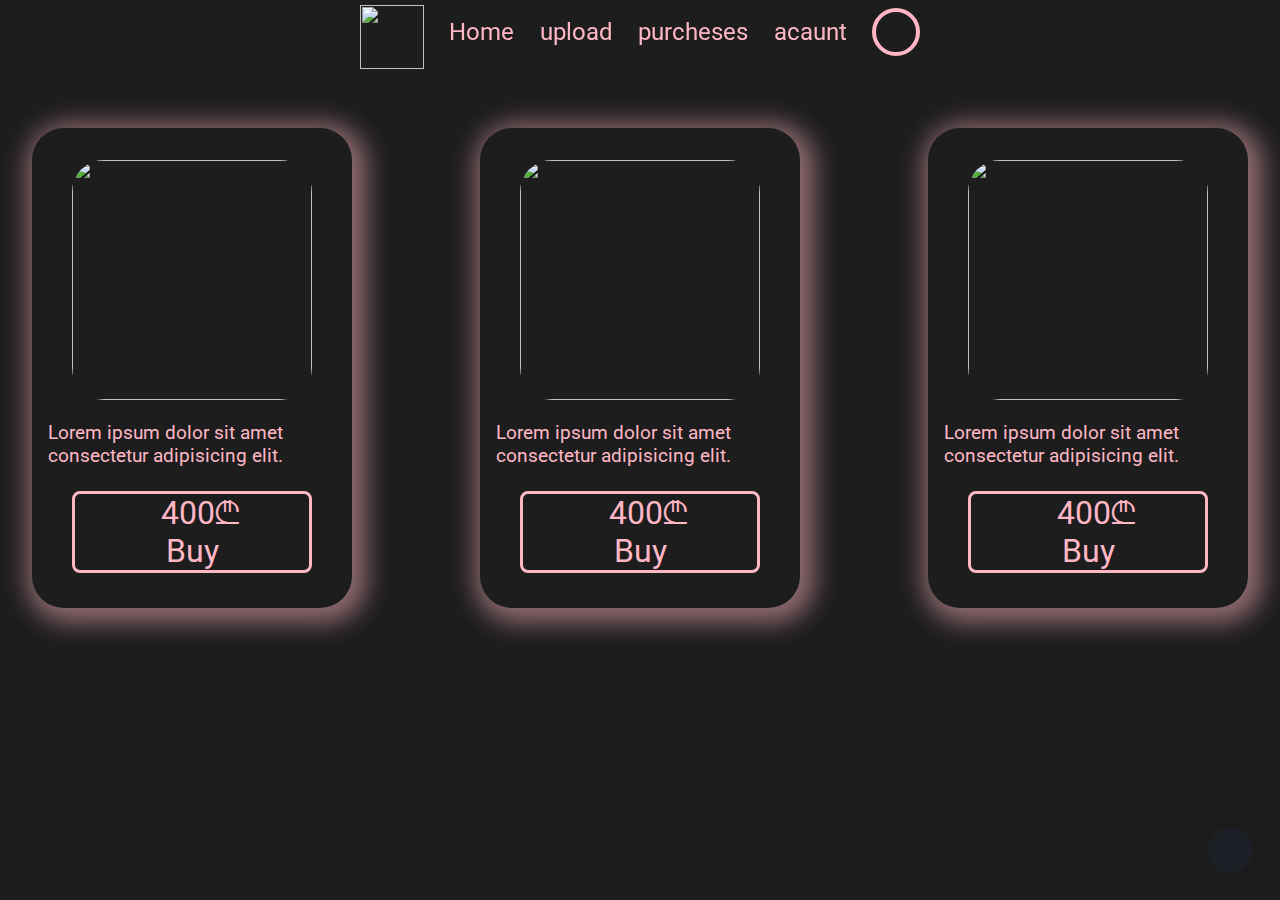
==== index.html @ 2c47290e "card & scroll end" ====
<!DOCTYPE html>
<html lang="en">
  <head>
    <meta charset="UTF-8" />
    <meta http-equiv="X-UA-Compatible" content="IE=edge" />
    <meta name="viewport" content="width=device-width, initial-scale=1.0" />
    <title>Market Room</title>
    <link
      rel="shortcut icon"
      href="./img/Market Room png.png"
      type="image/x-icon"
    />
    <!-- font-awesome CDN -->
    <link rel="stylesheet" href="https://cdnjs.cloudflare.com/ajax/libs/font-awesome/6.1.1/css/all.min.css" integrity="sha512-KfkfwYDsLkIlwQp6LFnl8zNdLGxu9YAA1QvwINks4PhcElQSvqcyVLLD9aMhXd13uQjoXtEKNosOWaZqXgel0g==" crossorigin="anonymous" referrerpolicy="no-referrer" />
    <link rel="stylesheet" href="./style.css" />
  </head>
  <body>
    <div id="progress">
      <span id="progress-value"></span>
    </div>
    <header>
      <div class="nav">
        <ul class="navigation">
          <li>
            <a href="#"><img src="./img/Market Room png.png" alt="" /></a>
          </li>
          <li><a href="#">Home</a></li>
          <li><a href="#">upload</a></li>
          <li><a href="#">purcheses</a></li>
          <li><a href="#">acaunt</a></li>
          <li><div class="box">
            <form name="search">
                <input type="text" class="input" name="txt" onmouseout="this.value = ''; this.blur();">
            </form>
            <i class="fa-solid fa-magnifying-glass"></i></li>
        </ul>
      </div>
    </header>
    <main>
      <section class="lefr"></section>
      <section class="center">
        <div class="card">
          <div class="card-img"><img src="./img/Market Room.png" alt=""></div>
          <div class="card-title">Lorem ipsum dolor sit amet consectetur adipisicing elit.</div>
          <div class="card-buy-btn"><button><div class="card-price">400₾</div> Buy <i class="fa-solid fa-arrow-right"></i></button></div>
        </div>

        <div class="card">
          <div class="card-img"><img src="https://cdn.onoff.ge/media/thumbs/068/0682515_lenovo-legion-h600-wireless_415.jpeg" alt=""></div>
          <div class="card-title">Lorem ipsum dolor sit amet consectetur adipisicing elit.</div>
          <div class="card-buy-btn"><button><div class="card-price">400₾</div> Buy <i class="fa-solid fa-arrow-right"></i></button></div>
        </div>

        <div class="card">
          <div class="card-img"><img src="https://ae01.alicdn.com/kf/H360e003b027e48b186ef54320df0a1ffF/Original-Razer-Viper-Ultimate-Cyberpunk-2077-Edition-Wireless-20-000-DPI-Gaming-Mouse-with-Charging-Dock.jpg" alt=""></div>
          <div class="card-title">Lorem ipsum dolor sit amet consectetur adipisicing elit.</div>
          <div class="card-buy-btn"><button><div class="card-price">400₾</div> Buy <i class="fa-solid fa-arrow-right"></i></button></div>
        </div>
        
      </section>
      <section class="right"></section>
    </main>
    <script src="./firebase.js"></script>
    <script src="./scroll.js"></script>
    <script src="./main.js"></script>
  </body>
</html>
---- style.css ----
@import url('https://fonts.googleapis.com/css2?family=Roboto:ital,wght@0,100;0,300;0,400;0,500;0,700;0,900;1,100;1,300;1,400;1,500;1,700;1,900&display=swap');

*{
    margin: 0px;
    padding: 0px;
    font-family: 'Roboto', sans-serif;
}

li{
    list-style: none;
}

a{
    text-decoration: none;
}

::selection {
    background-color: #ffb7c5;
    color: #1d1d1d;
  }

body::-webkit-scrollbar {
    display: none;
  }

body{
    background-color: #1D1D1D;
    -ms-overflow-style: none;
    scrollbar-width: none;
}

#progress {
    height: 50px;
    width: 50px;
    border-radius: 50%;
    position: fixed;
    bottom: 25px;
    right: 25px;
    box-shadow: 0px 0px 10px #00000033;
    display: grid;
    place-items: center;
    z-index: 105;
  }
  
  #progress-value {
    display: block;
    height: calc(100% - 5px);
    width: calc(100% - 5px);
    background-color: #1c1f25;
    border-radius: 50%;
    display: flex;
    place-items: center;
    font-weight: 600;
    font-size: 0px;
  }  

.nav{
    width: 100%;
    height: 4rem;
    background-color: #1D1D1D80;
    position: fixed;
    z-index: 101;
    display: flex;
    justify-content: center;
    align-items: center;
}

.navigation{
    display: flex;
    align-items: center;
}

.nav .navigation li{
    margin: 0.8rem;
}

.nav .navigation li a{
    color: #ffb7c5;
    font-size: 1.5rem;
    transition: all ease 0.3;
}
.nav .navigation li a img{
    width: 4rem;
    height: 4rem;
    margin-top: 1rem;
}

.nav .navigation li a:hover{
    font-size: 1.8rem;
    color: #00755D;
    transition: all ease 0.3s;
}
.box{
    position: relative;
    display: flex;
    justify-content: center;
    align-items: center;
}

.input {
    padding: 10px;
    width: 3rem;
    height: 3rem;
    background: none;
    border: 4px solid #ffb7c5;
    border-radius: 50px;
    box-sizing: border-box;
    font-family: 'Roboto', sans-serif;
    font-size: 26px;
    color: #ffb7c5;
    outline: none;
    transition: all ease 0.5s;
}

.box:hover input{
    width: 350px;
    background: #1d1d1d;
    border-radius: 10px;
}

.box i{
    position: absolute;
    top: 50%;
    left: 1.5rem;
    transform: translate(-50%,-50%);
    font-size: 1.5rem;
    color: #ffb7c5;
    transition: all ease 0.2s;
}

.box:hover i{
    opacity: 0;
    z-index: -1;
}

.center{
    /* display: grid;
    grid-template-columns: repeat(3, 0.2fr); */
    display: flex;
    justify-content: center;
    align-items: center;
    gap: 8rem;
}

.card{
    width: 20rem;
    height: 30rem;
    background-color: transparent;
    color: #ffb7c5;
    border-radius: 2rem;
    font-size: 1.2rem;
    position: relative;
    margin-top: 8rem;
    box-shadow: #ffb7c580 5px 5px 25px 10px;
}

.card-img img{
    width: 15rem;
    height: 15rem;
    margin-left: 2.5rem;
    margin-top: 2rem;
    border-radius: 2rem;
    background-size: cover;
}

.card-title{
    width: 80%;
    margin: 1rem;
}

.card-price{
    margin-left: 1rem;
}

.card-buy-btn button{
    width: 15rem;
    color: #ffb7c5;
    cursor: pointer;
    border: none;
    background: none;
    font-size: 2rem;
    border: 0.2rem solid #ffb7c5;
    border-radius: 0.5rem;
    padding-left: 1rem;
    padding-right: 1rem;
    margin-top: 0.5rem;
    margin-left: 2.5rem;
}

.card-buy-btn button:hover{
    background-color: #ffb7c5;
    color: #1D1D1D;
    border: 0.2rem solid #ffb7c5;
    transition: all ease 0.3s;
}
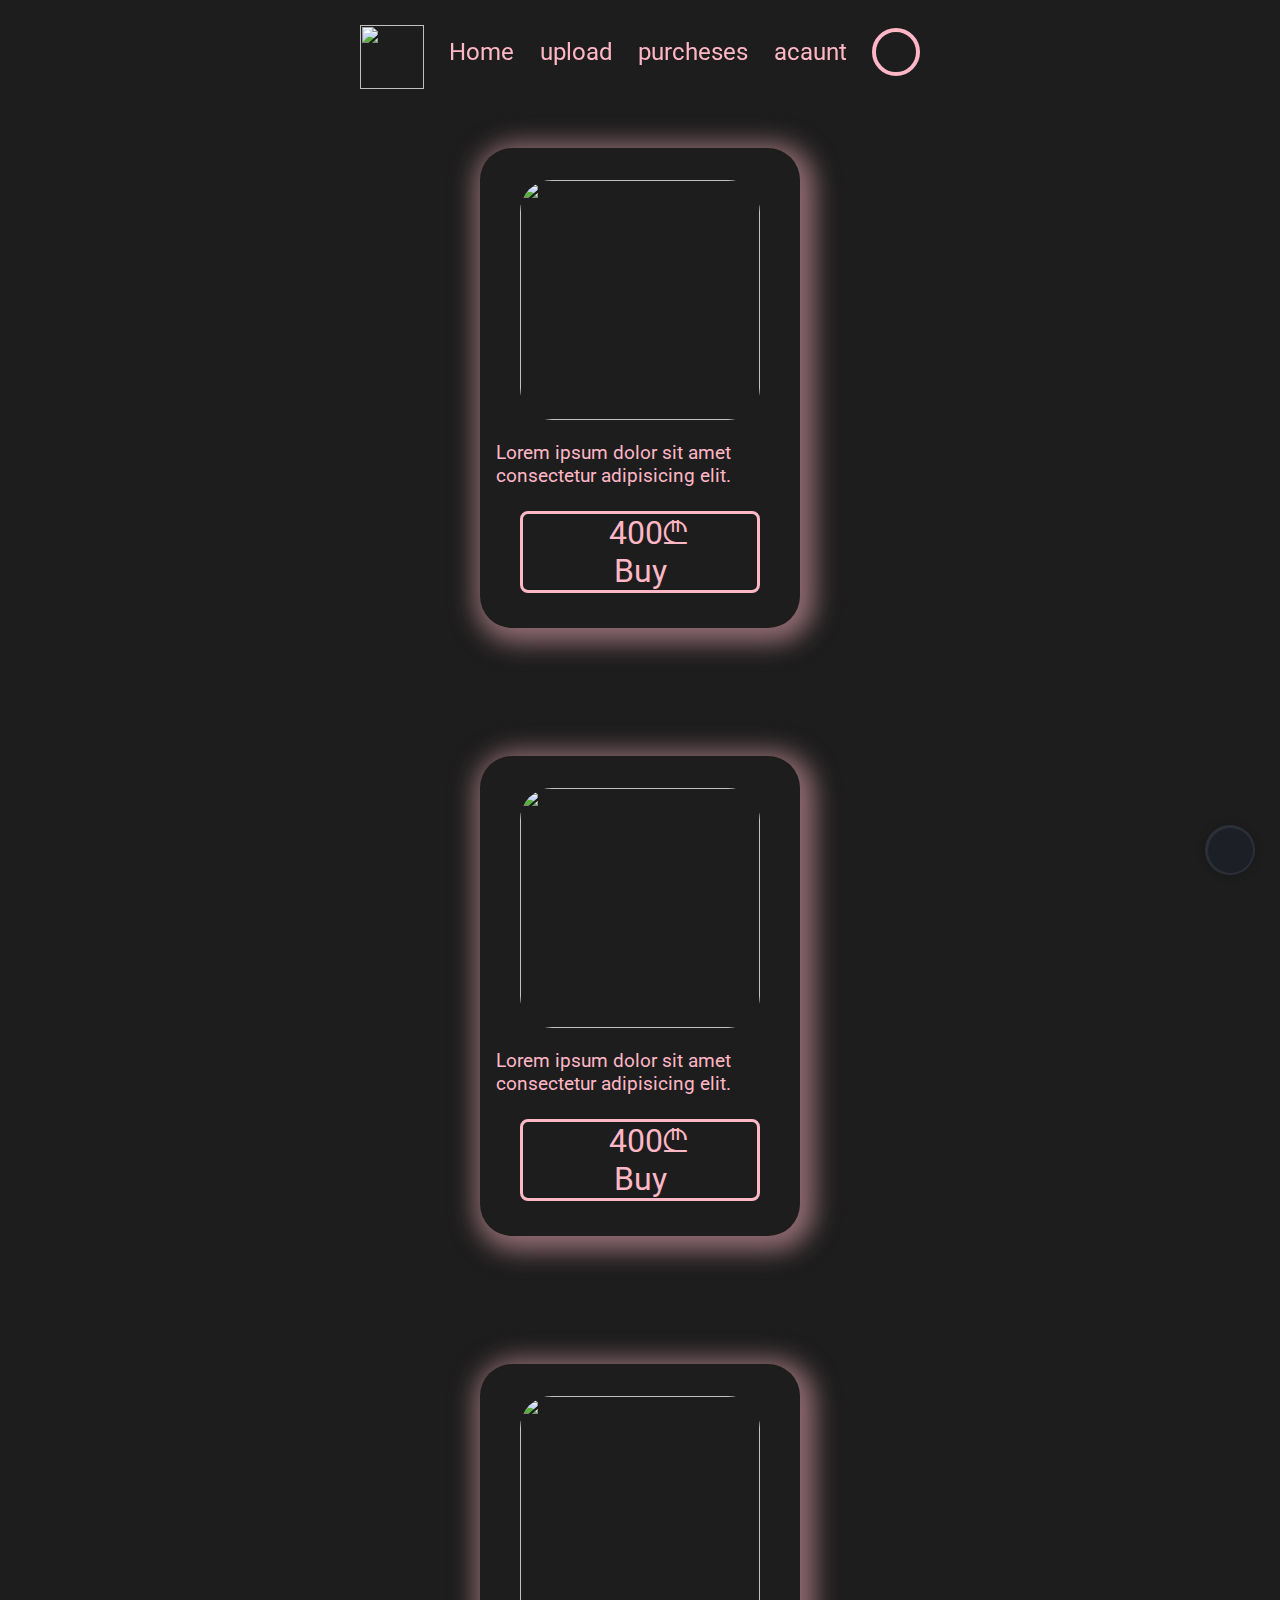
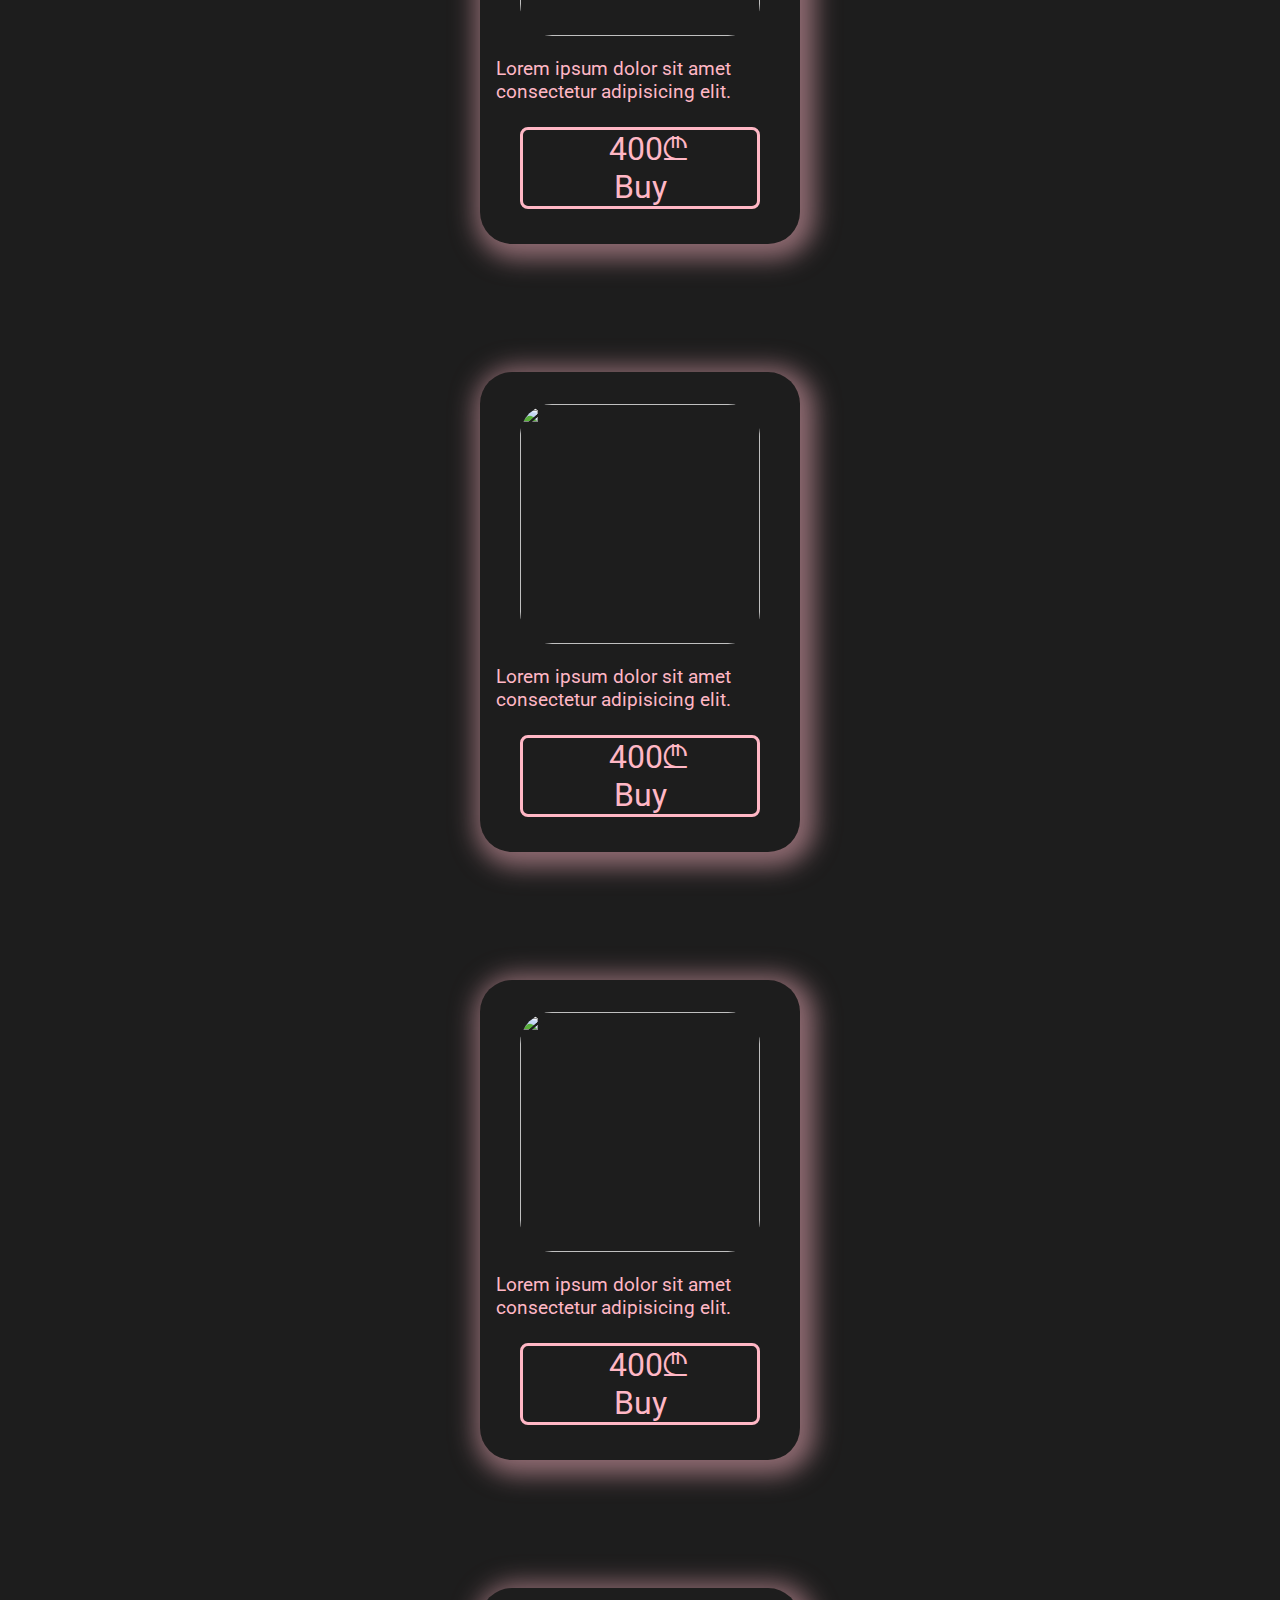
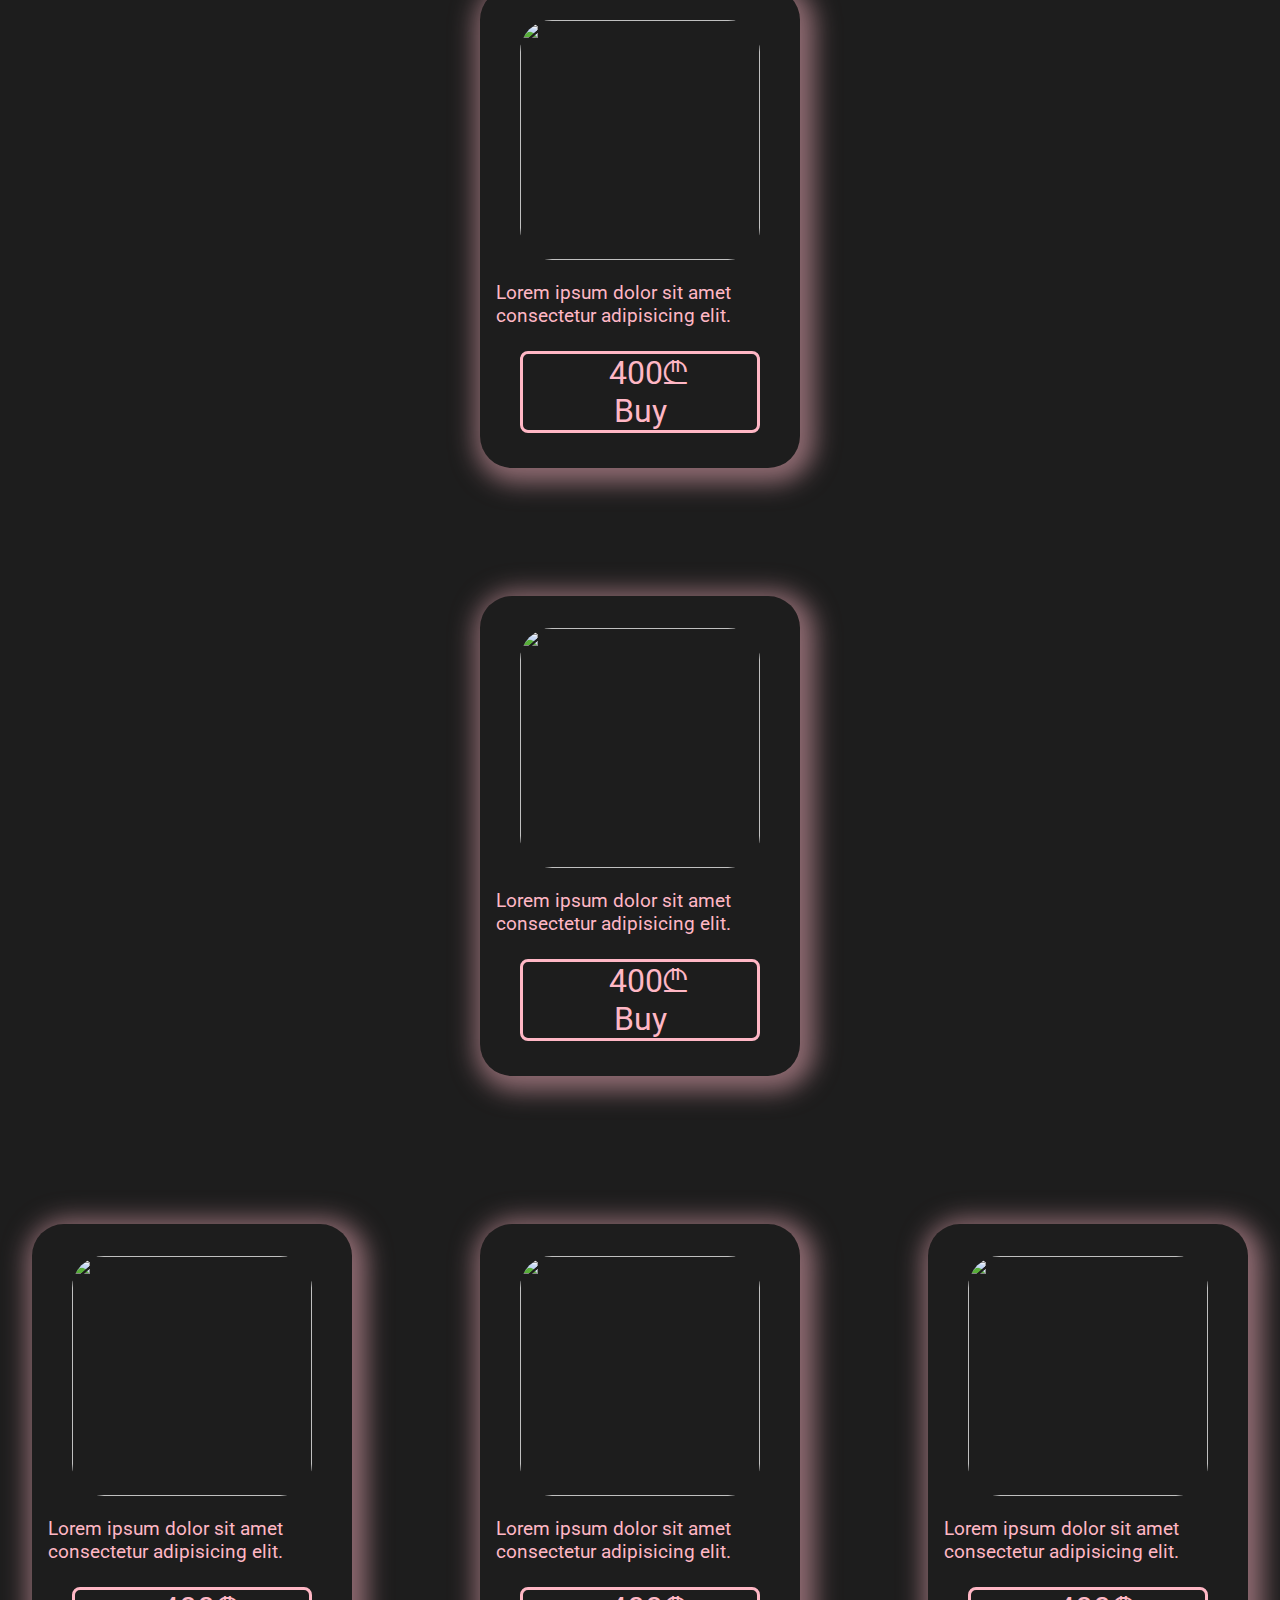
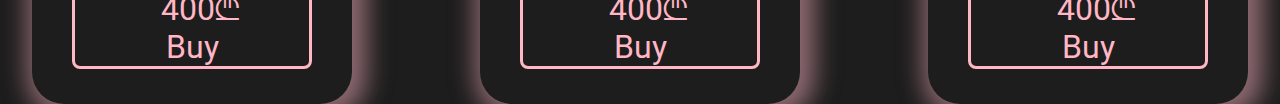
==== commit 1f88838e: "slider start" ====
--- a/index.html
+++ b/index.html
@@ -37,6 +37,75 @@
       </div>
     </header>
     <main>
+      <section id="main-slider">
+        <div class="swiper mySwiper">
+          <div class="swiper-wrapper">
+            <div class="swiper-slide">
+              <div class="main-slider-box">
+                <div class="card">
+                  <div class="card-img"><img src="./img/Market Room.png" alt=""></div>
+                  <div class="card-title">Lorem ipsum dolor sit amet consectetur adipisicing elit.</div>
+                  <div class="card-buy-btn"><button><div class="card-price">400₾</div> Buy <i class="fa-solid fa-arrow-right"></i></button></div>
+                </div>
+              </div>
+              
+              <div class="swiper-slide">
+                <div class="main-slider-box">
+                  <div class="card">
+                    <div class="card-img"><img src="./img/Market Room.png" alt=""></div>
+                    <div class="card-title">Lorem ipsum dolor sit amet consectetur adipisicing elit.</div>
+                    <div class="card-buy-btn"><button><div class="card-price">400₾</div> Buy <i class="fa-solid fa-arrow-right"></i></button></div>
+                  </div>
+                </div>
+
+                <div class="swiper-slide">
+                  <div class="main-slider-box">
+                    <div class="card">
+                      <div class="card-img"><img src="./img/Market Room.png" alt=""></div>
+                      <div class="card-title">Lorem ipsum dolor sit amet consectetur adipisicing elit.</div>
+                      <div class="card-buy-btn"><button><div class="card-price">400₾</div> Buy <i class="fa-solid fa-arrow-right"></i></button></div>
+                    </div>
+                  </div>
+
+                  <div class="swiper-slide">
+                    <div class="main-slider-box">
+                      <div class="card">
+                        <div class="card-img"><img src="./img/Market Room.png" alt=""></div>
+                        <div class="card-title">Lorem ipsum dolor sit amet consectetur adipisicing elit.</div>
+                        <div class="card-buy-btn"><button><div class="card-price">400₾</div> Buy <i class="fa-solid fa-arrow-right"></i></button></div>
+                      </div>
+                    </div>
+
+                    <div class="swiper-slide">
+                      <div class="main-slider-box">
+                        <div class="card">
+                          <div class="card-img"><img src="./img/Market Room.png" alt=""></div>
+                          <div class="card-title">Lorem ipsum dolor sit amet consectetur adipisicing elit.</div>
+                          <div class="card-buy-btn"><button><div class="card-price">400₾</div> Buy <i class="fa-solid fa-arrow-right"></i></button></div>
+                        </div>
+                      </div>
+
+                      <div class="swiper-slide">
+                        <div class="main-slider-box">
+                          <div class="card">
+                            <div class="card-img"><img src="./img/Market Room.png" alt=""></div>
+                            <div class="card-title">Lorem ipsum dolor sit amet consectetur adipisicing elit.</div>
+                            <div class="card-buy-btn"><button><div class="card-price">400₾</div> Buy <i class="fa-solid fa-arrow-right"></i></button></div>
+                          </div>
+                        </div>
+
+                        <div class="swiper-slide">
+                          <div class="main-slider-box">
+                            <div class="card">
+                              <div class="card-img"><img src="./img/Market Room.png" alt=""></div>
+                              <div class="card-title">Lorem ipsum dolor sit amet consectetur adipisicing elit.</div>
+                              <div class="card-buy-btn"><button><div class="card-price">400₾</div> Buy <i class="fa-solid fa-arrow-right"></i></button></div>
+                            </div>
+                          </div>
+            </div>
+          </div>
+        </div>
+      </section>
       <section class="lefr"></section>
       <section class="center">
         <div class="card">
--- a/style.css
+++ b/style.css
@@ -192,4 +192,38 @@
     color: #1D1D1D;
     border: 0.2rem solid #ffb7c5;
     transition: all ease 0.3s;
-}+}
+
+/** slider */
+
+#main-slider {
+    display: flex;
+    justify-content: center;
+    align-items: center;
+    margin: 20px auto;
+    max-width: 1170px;
+    width: 100%;
+  }
+  
+  .swiper-button-next,
+  .swiper-button-prev {
+    position: static !important;
+    transform: translate(0, 0);
+    margin: 10px 0px 0px 20px !important;
+  }
+  
+  .slider-btns {
+    display: flex;
+    justify-content: flex-end;
+    max-width: 1170px;
+    width: 100%;
+    margin: 10px auto 0px auto;
+  }
+  
+  .swiper-button-next::after,
+  .swiper-button-prev::after {
+    font-size: 25px !important;
+    font-weight: 800;
+    color: #009c7c;
+  }
+  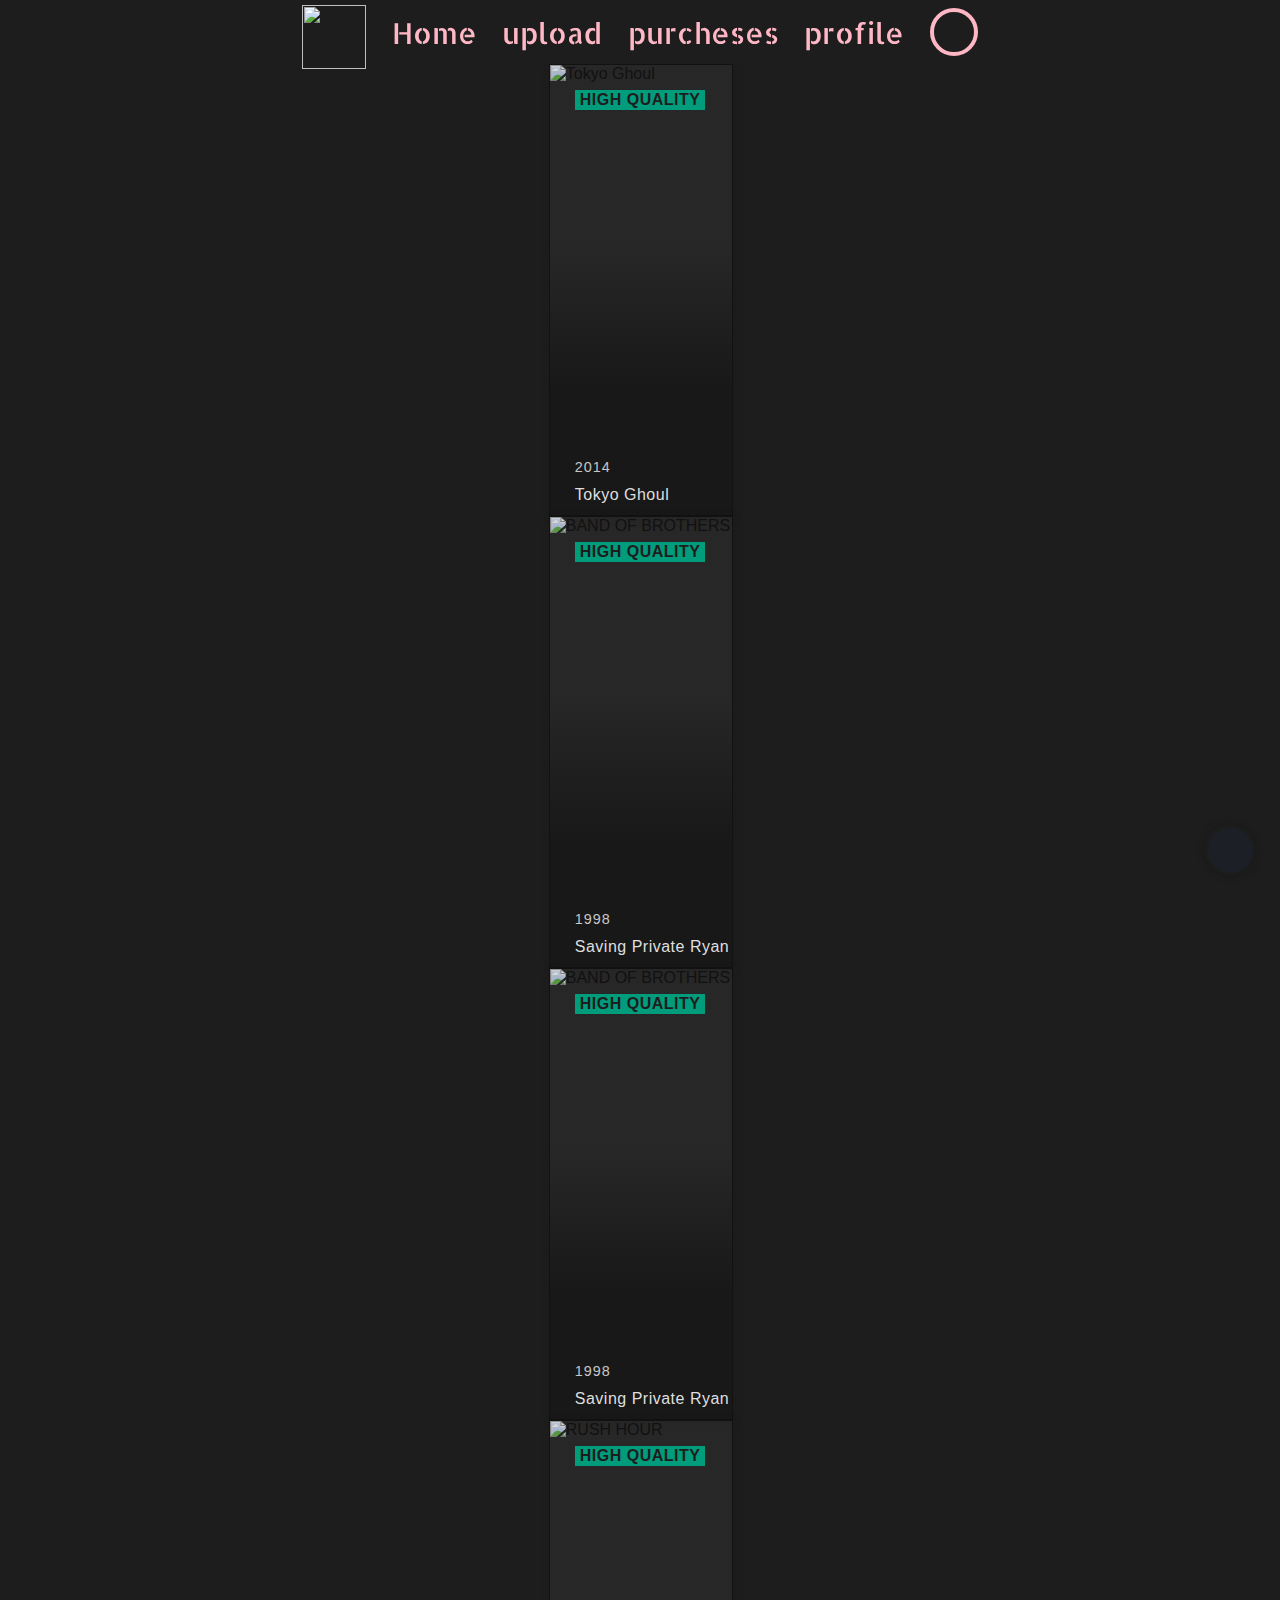
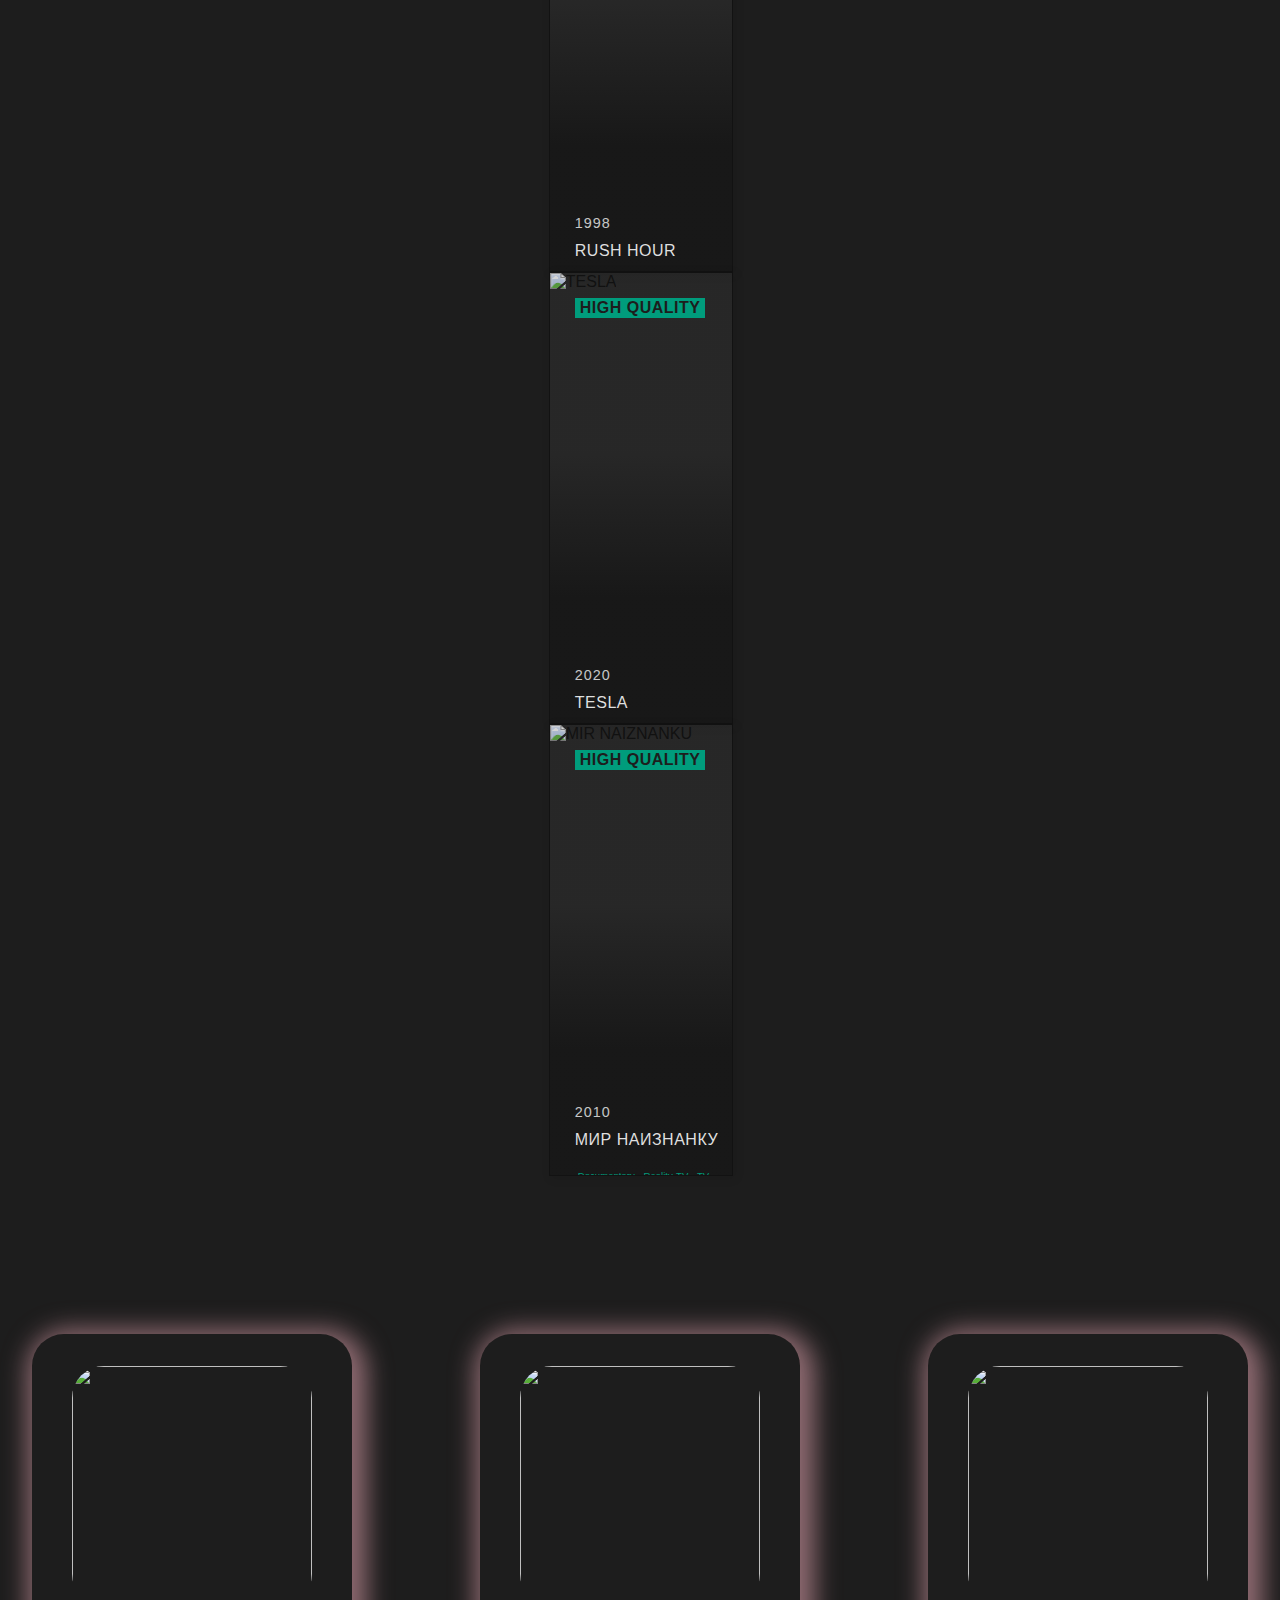
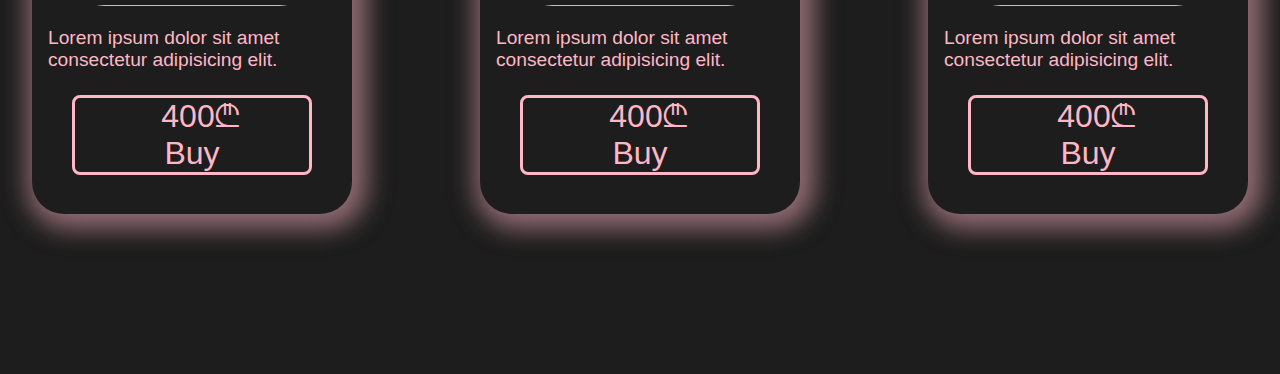
==== commit 6b853b9b: "upload page start" ====
--- a/index.html
+++ b/index.html
@@ -12,6 +12,7 @@
     />
     <!-- font-awesome CDN -->
     <link rel="stylesheet" href="https://cdnjs.cloudflare.com/ajax/libs/font-awesome/6.1.1/css/all.min.css" integrity="sha512-KfkfwYDsLkIlwQp6LFnl8zNdLGxu9YAA1QvwINks4PhcElQSvqcyVLLD9aMhXd13uQjoXtEKNosOWaZqXgel0g==" crossorigin="anonymous" referrerpolicy="no-referrer" />
+    <link rel="stylesheet" href="./swiper-bundle.min.css">
     <link rel="stylesheet" href="./style.css" />
   </head>
   <body>
@@ -22,12 +23,12 @@
       <div class="nav">
         <ul class="navigation">
           <li>
-            <a href="#"><img src="./img/Market Room png.png" alt="" /></a>
+            <a href="./index.html"><img src="./img/Market Room png.png" alt="" /></a>
           </li>
-          <li><a href="#">Home</a></li>
-          <li><a href="#">upload</a></li>
+          <li><a href="./index.html">Home</a></li>
+          <li><a href="./upload.html">upload</a></li>
           <li><a href="#">purcheses</a></li>
-          <li><a href="#">acaunt</a></li>
+          <li><a href="#">profile</a></li>
           <li><div class="box">
             <form name="search">
                 <input type="text" class="input" name="txt" onmouseout="this.value = ''; this.blur();">
@@ -42,71 +43,211 @@
           <div class="swiper-wrapper">
             <div class="swiper-slide">
               <div class="main-slider-box">
-                <div class="card">
-                  <div class="card-img"><img src="./img/Market Room.png" alt=""></div>
-                  <div class="card-title">Lorem ipsum dolor sit amet consectetur adipisicing elit.</div>
-                  <div class="card-buy-btn"><button><div class="card-price">400₾</div> Buy <i class="fa-solid fa-arrow-right"></i></button></div>
-                </div>
-              </div>
-              
-              <div class="swiper-slide">
-                <div class="main-slider-box">
-                  <div class="card">
-                    <div class="card-img"><img src="./img/Market Room.png" alt=""></div>
-                    <div class="card-title">Lorem ipsum dolor sit amet consectetur adipisicing elit.</div>
-                    <div class="card-buy-btn"><button><div class="card-price">400₾</div> Buy <i class="fa-solid fa-arrow-right"></i></button></div>
-                  </div>
-                </div>
-
-                <div class="swiper-slide">
-                  <div class="main-slider-box">
-                    <div class="card">
-                      <div class="card-img"><img src="./img/Market Room.png" alt=""></div>
-                      <div class="card-title">Lorem ipsum dolor sit amet consectetur adipisicing elit.</div>
-                      <div class="card-buy-btn"><button><div class="card-price">400₾</div> Buy <i class="fa-solid fa-arrow-right"></i></button></div>
-                    </div>
-                  </div>
-
-                  <div class="swiper-slide">
-                    <div class="main-slider-box">
-                      <div class="card">
-                        <div class="card-img"><img src="./img/Market Room.png" alt=""></div>
-                        <div class="card-title">Lorem ipsum dolor sit amet consectetur adipisicing elit.</div>
-                        <div class="card-buy-btn"><button><div class="card-price">400₾</div> Buy <i class="fa-solid fa-arrow-right"></i></button></div>
-                      </div>
-                    </div>
-
-                    <div class="swiper-slide">
-                      <div class="main-slider-box">
-                        <div class="card">
-                          <div class="card-img"><img src="./img/Market Room.png" alt=""></div>
-                          <div class="card-title">Lorem ipsum dolor sit amet consectetur adipisicing elit.</div>
-                          <div class="card-buy-btn"><button><div class="card-price">400₾</div> Buy <i class="fa-solid fa-arrow-right"></i></button></div>
-                        </div>
-                      </div>
-
-                      <div class="swiper-slide">
-                        <div class="main-slider-box">
-                          <div class="card">
-                            <div class="card-img"><img src="./img/Market Room.png" alt=""></div>
-                            <div class="card-title">Lorem ipsum dolor sit amet consectetur adipisicing elit.</div>
-                            <div class="card-buy-btn"><button><div class="card-price">400₾</div> Buy <i class="fa-solid fa-arrow-right"></i></button></div>
-                          </div>
-                        </div>
-
-                        <div class="swiper-slide">
-                          <div class="main-slider-box">
-                            <div class="card">
-                              <div class="card-img"><img src="./img/Market Room.png" alt=""></div>
-                              <div class="card-title">Lorem ipsum dolor sit amet consectetur adipisicing elit.</div>
-                              <div class="card-buy-btn"><button><div class="card-price">400₾</div> Buy <i class="fa-solid fa-arrow-right"></i></button></div>
-                            </div>
-                          </div>
+                <a href="./TG.html" class="main-slide-overlay">
+                  <i class="fa-solid fa-play"></i>
+                </a>
+                <div class="main-slider-img">
+                  <img src="./img/Market Room.png" alt="Tokyo Ghoul" />
+                </div>
+  
+                <div class="main-slider-text">
+                  <span class="quality"> High quality </span>
+                  <div class="bottom-text">
+                    <div class="movie-name">
+                      <span>2014</span>
+                      <strong>Tokyo Ghoul</strong>
+                    </div>
+  
+                    <div class="category-rating">
+                      <div class="category">
+                        <a href="#">Horror</a>,<a href="#">Fantasy</a>,<a href="#"
+                          >Animation</a
+                        >
+                      </div>
+                      <div class="rating">
+                        <img src="./img/IMDB_Logo_2016.svg.png.png" alt="" /> 8.0
+                      </div>
+                    </div>
+                  </div>
+                </div>
+              </div>
+            </div>
+  
+            <div class="swiper-slide">
+              <div class="main-slider-box">
+                <a href="./SPR.html" class="main-slide-overlay">
+                  <i class="fa-solid fa-play"></i>
+                </a>
+                <div class="main-slider-img">
+                  <img
+                    src="https://ae01.alicdn.com/kf/H360e003b027e48b186ef54320df0a1ffF/Original-Razer-Viper-Ultimate-Cyberpunk-2077-Edition-Wireless-20-000-DPI-Gaming-Mouse-with-Charging-Dock.jpg"
+                    alt="BAND OF BROTHERS"
+                  />
+                </div>
+  
+                <div class="main-slider-text">
+                  <span class="quality"> High quality </span>
+                  <div class="bottom-text">
+                    <div class="movie-name">
+                      <span>1998</span>
+                      <strong>Saving Private Ryan</strong>
+                    </div>
+  
+                    <div class="category-rating">
+                      <div class="category">
+                        <a href="#">Action</a>,<a href="#">War</a>,<a href="#"
+                          >Hisrtory</a
+                        >
+                      </div>
+                      <div class="rating">
+                        <img src="./img/IMDB_Logo_2016.svg.png.png" alt="" /> 8.6
+                      </div>
+                    </div>
+                  </div>
+                </div>
+              </div>
+            </div>
+  
+            <div class="swiper-slide">
+              <div class="main-slider-box">
+                <a href="./SPR.html" class="main-slide-overlay">
+                  <i class="fa-solid fa-play"></i>
+                </a>
+                <div class="main-slider-img">
+                  <img
+                    src="https://cdn.onoff.ge/media/thumbs/068/0682515_lenovo-legion-h600-wireless_415.jpeg"
+                    alt="BAND OF BROTHERS"
+                  />
+                </div>
+  
+                <div class="main-slider-text">
+                  <span class="quality"> High quality </span>
+                  <div class="bottom-text">
+                    <div class="movie-name">
+                      <span>1998</span>
+                      <strong>Saving Private Ryan</strong>
+                    </div>
+  
+                    <div class="category-rating">
+                      <div class="category">
+                        <a href="#">Action</a>,<a href="#">War</a>,<a href="#"
+                          >Hisrtory</a
+                        >
+                      </div>
+                      <div class="rating">
+                        <img src="./img/IMDB_Logo_2016.svg.png.png" alt="" /> 8.6
+                      </div>
+                    </div>
+                  </div>
+                </div>
+              </div>
+            </div>
+  
+            <div class="swiper-slide">
+              <div class="main-slider-box">
+                <a href="./RUSH HOUR.html" class="main-slide-overlay">
+                  <i class="fa-solid fa-play"></i>
+                </a>
+                <div class="main-slider-img">
+                  <img src="./img/Rush hour poster.jpg" alt="RUSH HOUR" />
+                </div>
+  
+                <div class="main-slider-text">
+                  <span class="quality"> High quality </span>
+                  <div class="bottom-text">
+                    <div class="movie-name">
+                      <span>1998</span>
+                      <strong>RUSH HOUR</strong>
+                    </div>
+  
+                    <div class="category-rating">
+                      <div class="category">
+                        <a href="#">Thriller</a>,<a href="#">Comedy</a>,<a
+                          href="#"
+                          >Crime</a
+                        >
+                      </div>
+                      <div class="rating">
+                        <img src="./img/IMDB_Logo_2016.svg.png.png" alt="" /> 7.0
+                      </div>
+                    </div>
+                  </div>
+                </div>
+              </div>
+            </div>
+  
+            <div class="swiper-slide">
+              <div class="main-slider-box">
+                <a href="./TESLA.html" class="main-slide-overlay">
+                  <i class="fa-solid fa-play"></i>
+                </a>
+                <div class="main-slider-img">
+                  <img src="./img/tesla poster.jpg" alt="TESLA" />
+                </div>
+  
+                <div class="main-slider-text">
+                  <span class="quality"> High quality </span>
+                  <div class="bottom-text">
+                    <div class="movie-name">
+                      <span>2020</span>
+                      <strong>TESLA</strong>
+                    </div>
+  
+                    <div class="category-rating">
+                      <div class="category">
+                        <a href="#">Drama</a>,<a href="#">Biography</a>
+                      </div>
+                      <div class="rating">
+                        <img src="./img/IMDB_Logo_2016.svg.png.png" alt="" /> 5.0
+                      </div>
+                    </div>
+                  </div>
+                </div>
+              </div>
+            </div>
+  
+            <div class="swiper-slide">
+              <div class="main-slider-box">
+                <a href="./МН.html" class="main-slide-overlay">
+                  <i class="fa-solid fa-play"></i>
+                </a>
+                <div class="main-slider-img">
+                  <img src="./img/МИР НАИЗНАНКУ poster.jpg" alt="MIR NAIZNANKU" />
+                </div>
+  
+                <div class="main-slider-text">
+                  <span class="quality"> High quality </span>
+                  <div class="bottom-text">
+                    <div class="movie-name">
+                      <span>2010</span>
+                      <strong>МИР НАИЗНАНКУ</strong>
+                    </div>
+  
+                    <div class="category-rating">
+                      <div class="category">
+                        <a href="#">Documentary</a>,<a href="#">Reality-TV</a>,<a
+                          href="#"
+                          >TV Series</a
+                        >
+                      </div>
+                      <div class="rating">
+                        <img src="./img/IMDB_Logo_2016.svg.png.png" alt="" /> 8.7
+                      </div>
+                    </div>
+                  </div>
+                </div>
+              </div>
             </div>
           </div>
         </div>
       </section>
-      <section class="lefr"></section>
+  
+      <div class="slider-btns">
+        <div class="swiper-button-prev"></div>
+        <div class="swiper-button-next"></div>
+      </div>
+  
+      <section class="left"></section>
       <section class="center">
         <div class="card">
           <div class="card-img"><img src="./img/Market Room.png" alt=""></div>
@@ -129,8 +270,14 @@
       </section>
       <section class="right"></section>
     </main>
+
+    <footer>
+
+    </footer>
+    <script src="./swiper-bundle.min.js"></script>
+    <script src="./swiper-bundle.min.js.map"></script>
+    <script src="./jQuery.js"></script>
     <script src="./firebase.js"></script>
-    <script src="./scroll.js"></script>
     <script src="./main.js"></script>
   </body>
 </html>
--- a/style.css
+++ b/style.css
@@ -1,9 +1,9 @@
-@import url('https://fonts.googleapis.com/css2?family=Roboto:ital,wght@0,100;0,300;0,400;0,500;0,700;0,900;1,100;1,300;1,400;1,500;1,700;1,900&display=swap');
+@import url('https://fonts.googleapis.com/css2?family=Allerta+Stencil&display=swap');
 
 *{
     margin: 0px;
     padding: 0px;
-    font-family: 'Roboto', sans-serif;
+    font-family: sans-serif;
 }
 
 li{
@@ -71,13 +71,14 @@
 }
 
 .nav .navigation li{
-    margin: 0.8rem;
+    margin-left: 0.8rem;
+    margin-right: 0.8rem;
 }
 
 .nav .navigation li a{
     color: #ffb7c5;
-    font-size: 1.5rem;
-    transition: all ease 0.3;
+    font-size: 1.8rem;
+    font-family: 'Allerta Stencil', sans-serif;
 }
 .nav .navigation li a img{
     width: 4rem;
@@ -86,7 +87,7 @@
 }
 
 .nav .navigation li a:hover{
-    font-size: 1.8rem;
+    font-size: 2rem;
     color: #00755D;
     transition: all ease 0.3s;
 }
@@ -166,6 +167,7 @@
 .card-title{
     width: 80%;
     margin: 1rem;
+    color: #ffb7c5;
 }
 
 .card-price{
@@ -195,14 +197,143 @@
 }
 
 /** slider */
-
 #main-slider {
     display: flex;
     justify-content: center;
     align-items: center;
     margin: 20px auto;
+    margin-top: 0px;
+    padding-top: 4rem;
     max-width: 1170px;
     width: 100%;
+  }
+  
+  .main-slider-box {
+    width: 100%;
+    height: 450px;
+    box-shadow: 2px 2px 10px #0000001a;
+    border: 1px solid #0e0e0ec2;
+    position: relative;
+    overflow: hidden;
+  }
+  
+  .main-slider-img {
+    width: 100%;
+    height: 100%;
+  }
+  
+  .main-slider-img img {
+    width: 100%;
+    height: 100%;
+    object-fit: cover;
+    object-position: center;
+    user-select: none;
+  }
+  
+  .main-slider-text {
+    position: absolute;
+    left: 0px;
+    top: 0px;
+    width: 100%;
+    height: 100%;
+    background: linear-gradient(360deg, #161616b9 35%, #4949493b 64%);
+    display: flex;
+    flex-direction: column;
+    align-items: flex-start;
+    justify-content: space-between;
+    padding: 25px;
+  }
+  
+  .main-slider-text .quality,
+  .more-about-movie .quality {
+    background-color: #009c7c;
+    color: #1d1d1d;
+    font-weight: 600;
+    padding: 0px 5px;
+    height: 20px;
+    display: flex;
+    justify-content: center;
+    align-items: center;
+    text-transform: uppercase;
+    letter-spacing: 0.5px;
+  }
+  
+  .main-slider-text .movie-name {
+    display: flex;
+    flex-direction: column;
+    align-items: flex-start;
+  }
+  
+  .main-slider-text .movie-name span {
+    font-size: 0.9rem;
+    letter-spacing: 1px;
+    font-weight: 400;
+    color: #f0f0f0d1;
+  }
+  
+  .main-slider-text .movie-name strong,
+  .main-slider-text .movie-name a {
+    font-size: 1rem;
+    font-weight: 500;
+    line-height: 20px;
+    margin-top: 10px;
+    color: #dfdfdf;
+    letter-spacing: 0.5px;
+  }
+  
+  .main-slider-text .category {
+    color: #969696;
+    font-size: 0.6rem;
+    font-weight: 500;
+  }
+  
+  .main-slider-text .category a {
+    color: #009c7c;
+    margin: 0px 3px;
+  }
+  
+  .rating img {
+    height: 10px;
+    width: 20px;
+    object-fit: contain;
+    object-position: center;
+  }
+  
+  .rating {
+    font-size: 0.8rem;
+    color: #ffffff;
+    letter-spacing: 1px;
+  }
+  
+  .main-slider-text .category-rating {
+    display: flex;
+    width: 100%;
+    justify-content: space-between;
+    margin-top: 20px;
+  }
+  
+  .main-slide-overlay {
+    position: absolute;
+    width: 100%;
+    height: 100%;
+    top: 100%;
+    left: 0px;
+    background-color: #1b1b1b99;
+    display: flex;
+    justify-content: center;
+    align-items: center;
+    color: #009c7c;
+    transition: all ease 0.3s;
+    z-index: 2;
+  }
+  
+  .main-slide-overlay i {
+    font-size: 2rem;
+  }
+  
+  .main-slider-box:hover .main-slide-overlay {
+    top: 0px;
+    transition: all ease 0.3s;
   }
   
   .swiper-button-next,
@@ -226,4 +357,7 @@
     font-weight: 800;
     color: #009c7c;
   }
-  +  
+  footer{
+    margin: 10rem;
+  }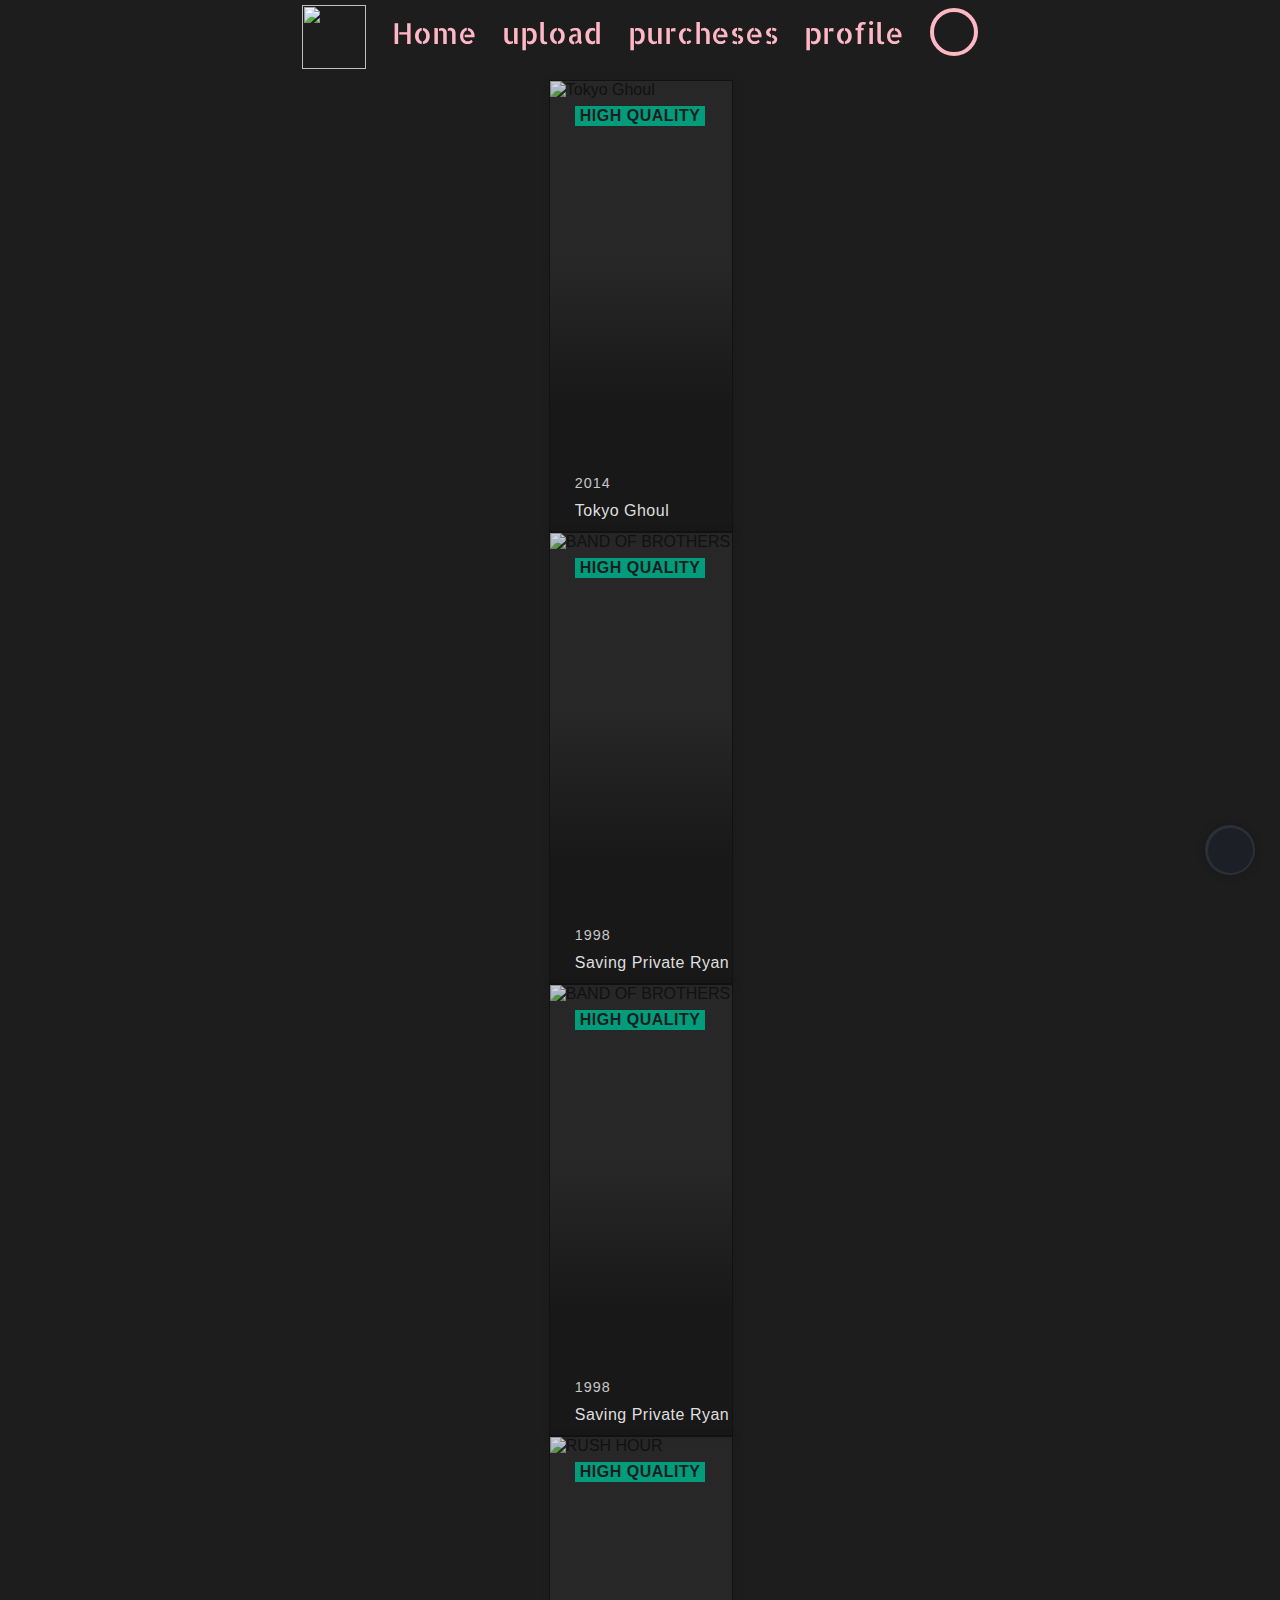
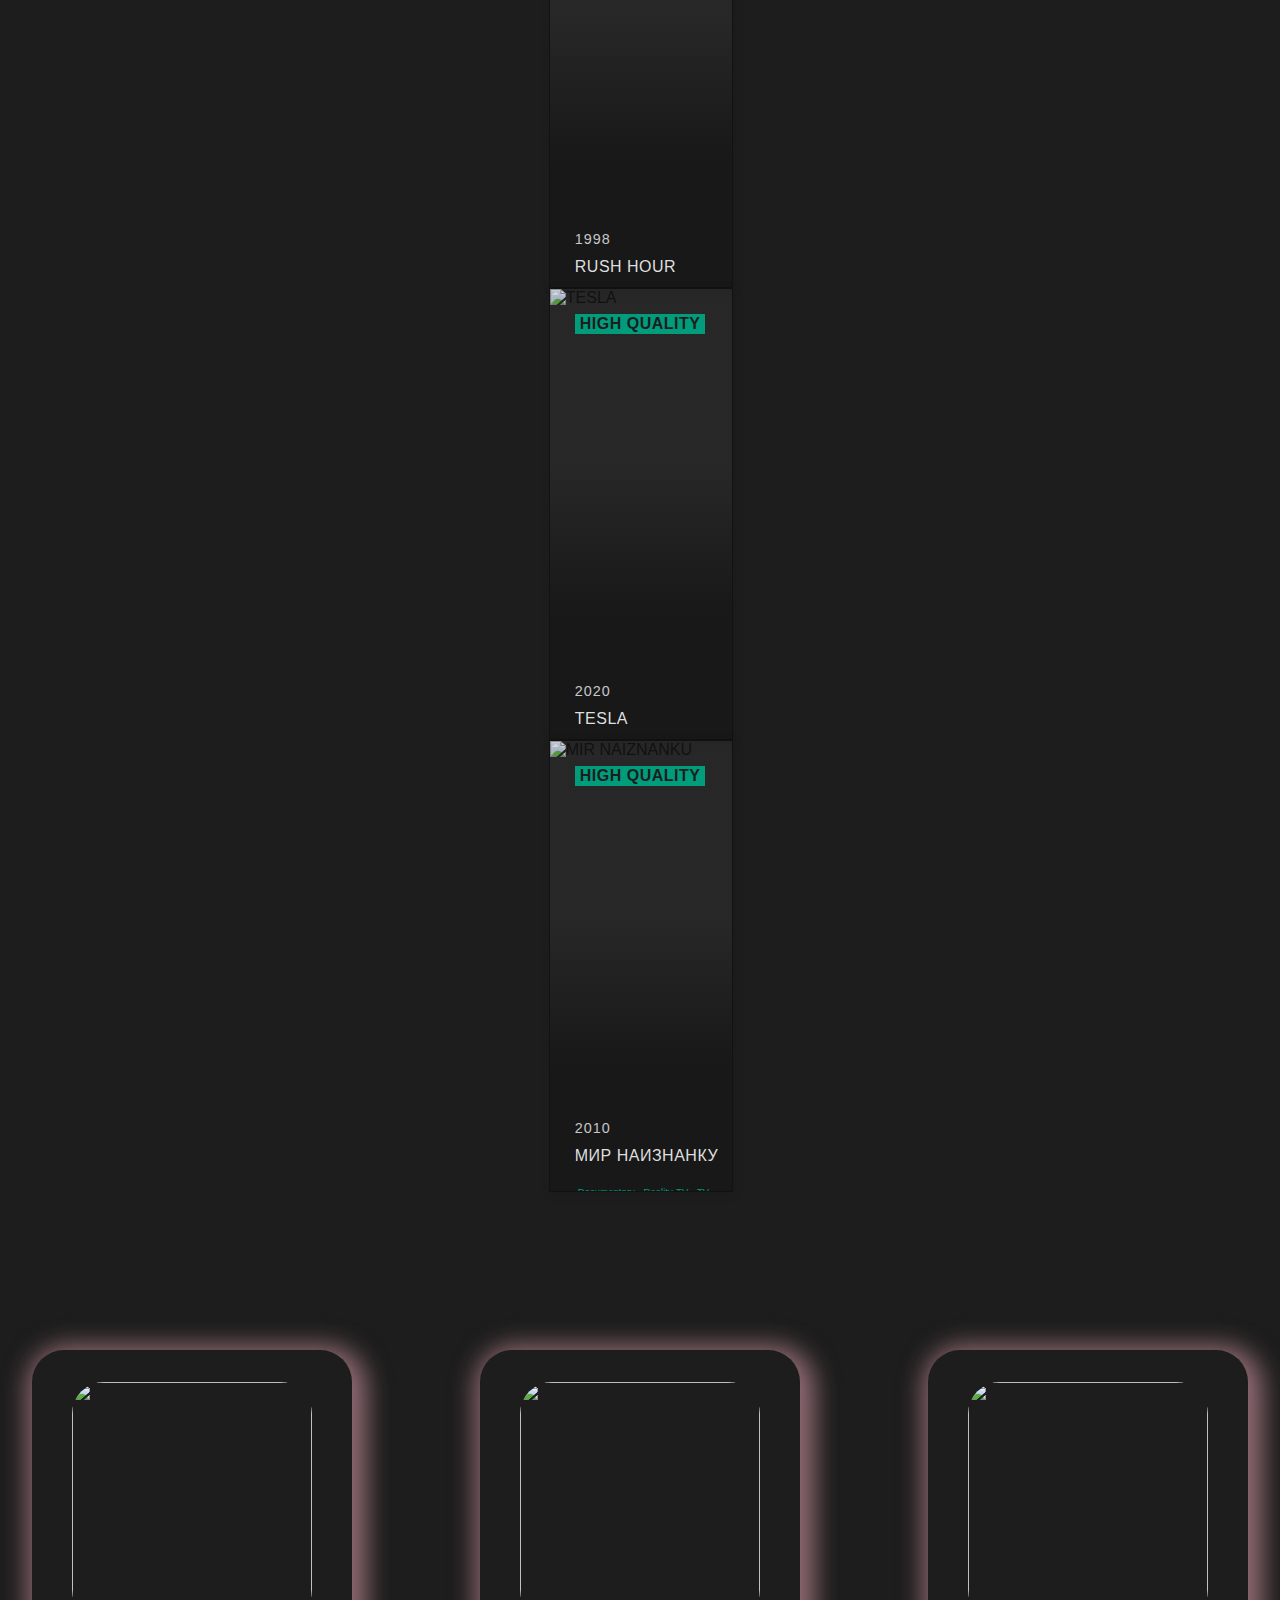
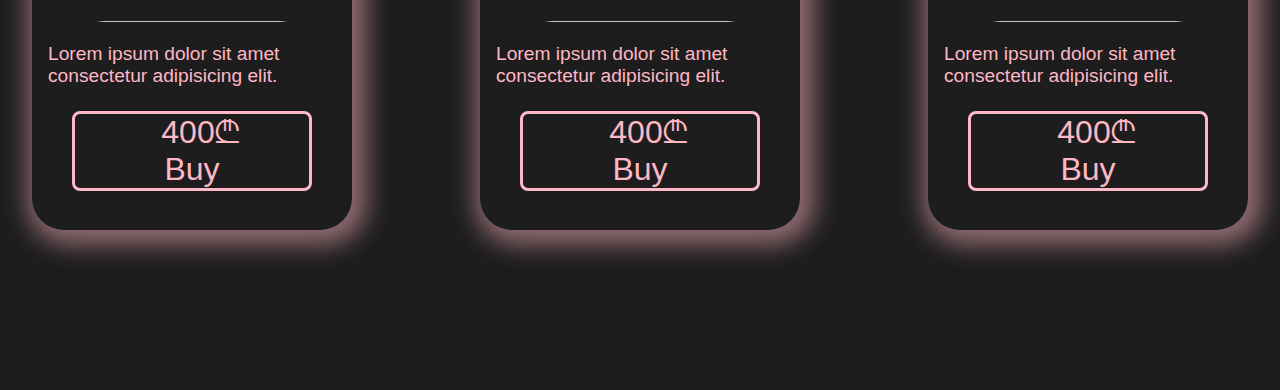
==== commit 3de9c825: "post" ====
--- a/index.html
+++ b/index.html
@@ -10,7 +10,7 @@
       href="./img/Market Room png.png"
       type="image/x-icon"
     />
-    <!-- font-awesome CDN -->
+
     <link rel="stylesheet" href="https://cdnjs.cloudflare.com/ajax/libs/font-awesome/6.1.1/css/all.min.css" integrity="sha512-KfkfwYDsLkIlwQp6LFnl8zNdLGxu9YAA1QvwINks4PhcElQSvqcyVLLD9aMhXd13uQjoXtEKNosOWaZqXgel0g==" crossorigin="anonymous" referrerpolicy="no-referrer" />
     <link rel="stylesheet" href="./swiper-bundle.min.css">
     <link rel="stylesheet" href="./style.css" />
@@ -23,17 +23,21 @@
       <div class="nav">
         <ul class="navigation">
           <li>
-            <a href="./index.html"><img src="./img/Market Room png.png" alt="" /></a>
+            <a href="#"><img src="./img/Market Room png.png" alt="" /></a>
           </li>
           <li><a href="./index.html">Home</a></li>
-          <li><a href="./upload.html">upload</a></li>
+          <li><a href="./post.html">upload</a></li>
           <li><a href="#">purcheses</a></li>
           <li><a href="#">profile</a></li>
           <li><div class="box">
+            <article class="searc">
             <form name="search">
-                <input type="text" class="input" name="txt" onmouseout="this.value = ''; this.blur();">
+                <input id="searchInput" type="text" class="input" name="txt" onmouseout="this.value = ''; this.blur();">
             </form>
-            <i class="fa-solid fa-magnifying-glass"></i></li>
+            <div id="search">
+            <i class="fa-solid fa-magnifying-glass"></i>
+          </div>
+          </article></li>
         </ul>
       </div>
     </header>
@@ -249,6 +253,7 @@
   
       <section class="left"></section>
       <section class="center">
+        <article id="displayPost">
         <div class="card">
           <div class="card-img"><img src="./img/Market Room.png" alt=""></div>
           <div class="card-title">Lorem ipsum dolor sit amet consectetur adipisicing elit.</div>
@@ -266,7 +271,9 @@
           <div class="card-title">Lorem ipsum dolor sit amet consectetur adipisicing elit.</div>
           <div class="card-buy-btn"><button><div class="card-price">400₾</div> Buy <i class="fa-solid fa-arrow-right"></i></button></div>
         </div>
-        
+      </article>
+      <article class="displayAfter"></article>
+
       </section>
       <section class="right"></section>
     </main>
@@ -278,6 +285,7 @@
     <script src="./swiper-bundle.min.js.map"></script>
     <script src="./jQuery.js"></script>
     <script src="./firebase.js"></script>
+    <script src="./post.js"></script>
     <script src="./main.js"></script>
   </body>
 </html>
--- a/style.css
+++ b/style.css
@@ -134,7 +134,7 @@
     z-index: -1;
 }
 
-.center{
+#displayPost{
     /* display: grid;
     grid-template-columns: repeat(3, 0.2fr); */
     display: flex;
@@ -203,7 +203,7 @@
     align-items: center;
     margin: 20px auto;
     margin-top: 0px;
-    padding-top: 4rem;
+    padding-top: 5rem;
     max-width: 1170px;
     width: 100%;
   }
@@ -360,4 +360,37 @@
   
   footer{
     margin: 10rem;
+  }
+
+  /*? post */
+
+  .addPost{
+    width: 40rem;
+    height: 30rem;
+    background-color: #00755e80;
+    border-radius: 1rem;
+    display: flex;
+    justify-content: center;
+    align-items: center;
+    position: absolute;
+    margin-top: 10rem;
+    margin-left: 40rem;
+  }
+
+  main .addPost button {
+    width: 100%;
+  }
+  
+  main .displayPosts {
+    width: 100%;
+    display: grid !important;
+    place-items: center;
+  }
+  
+  main .displayPosts article {
+    width: 90%;
+    display: flex;
+    gap: 20px;
+    flex-wrap: wrap;
+    justify-content: center;
   }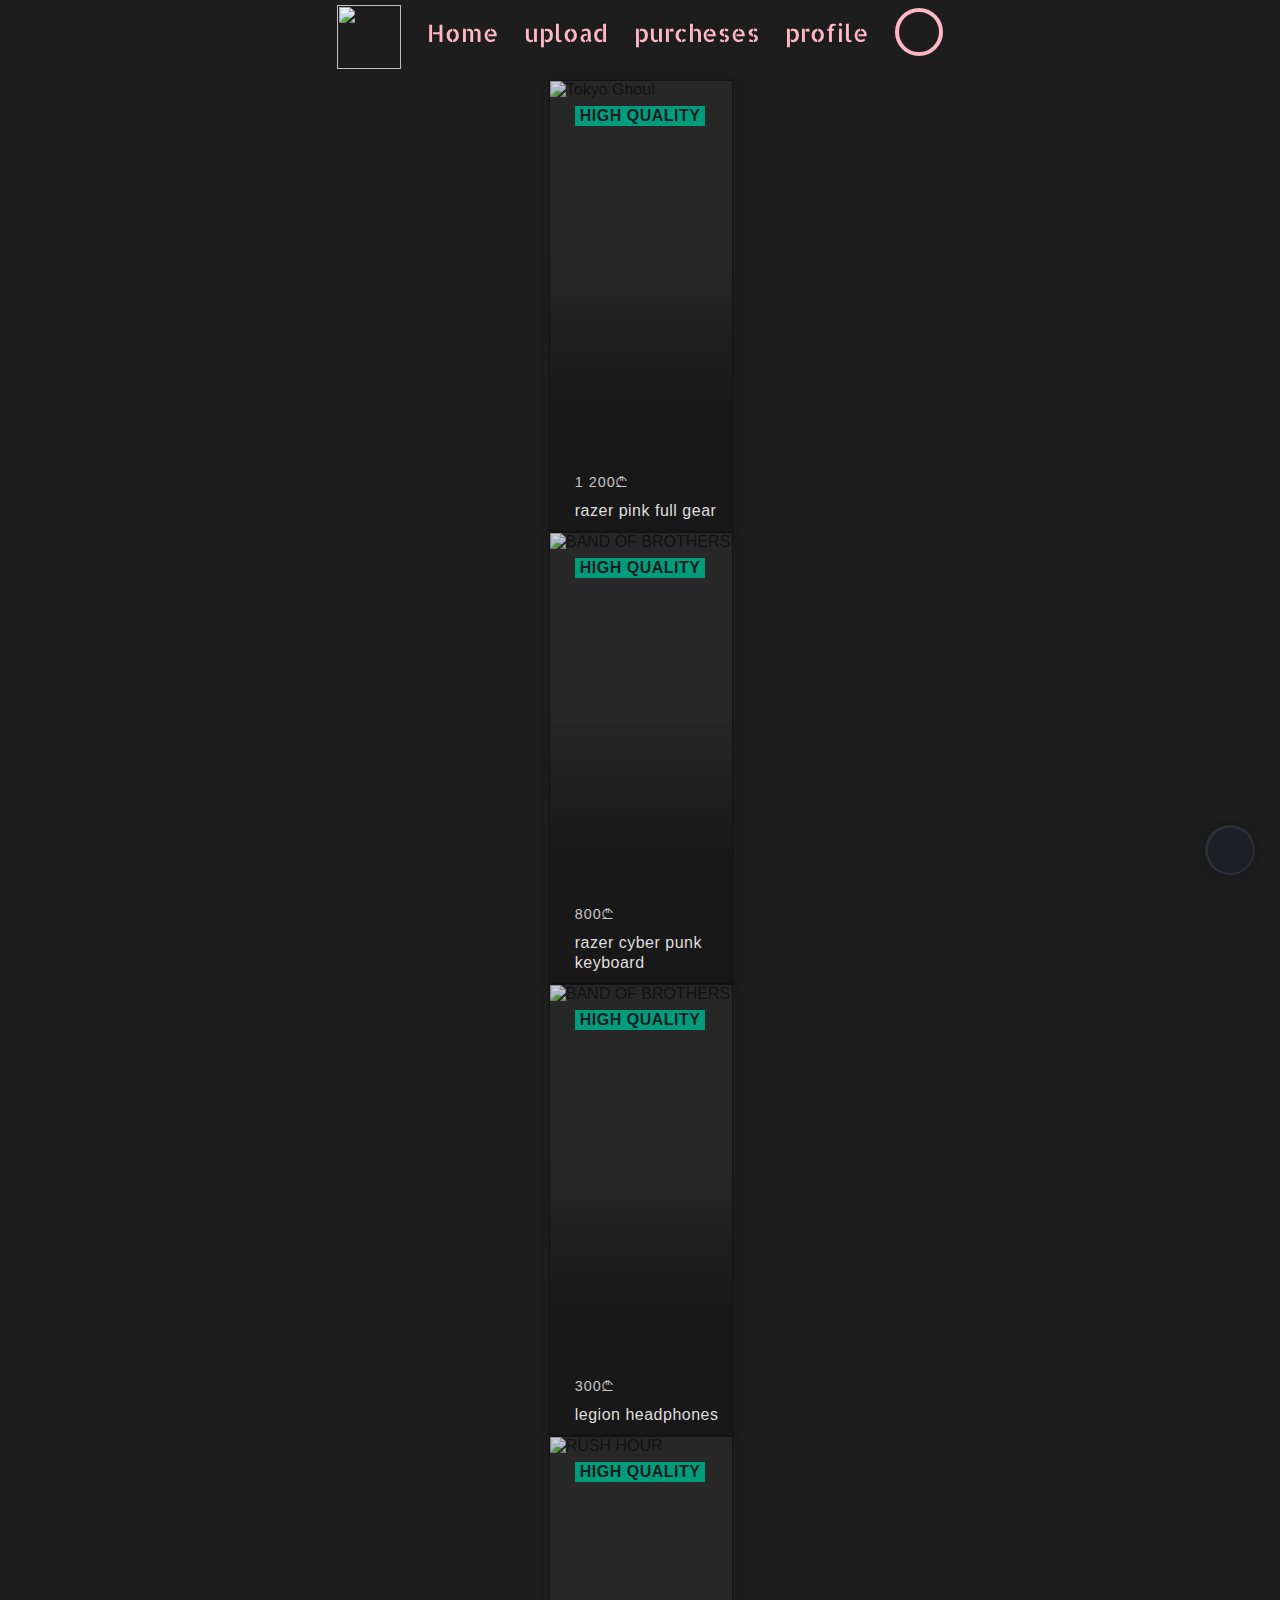
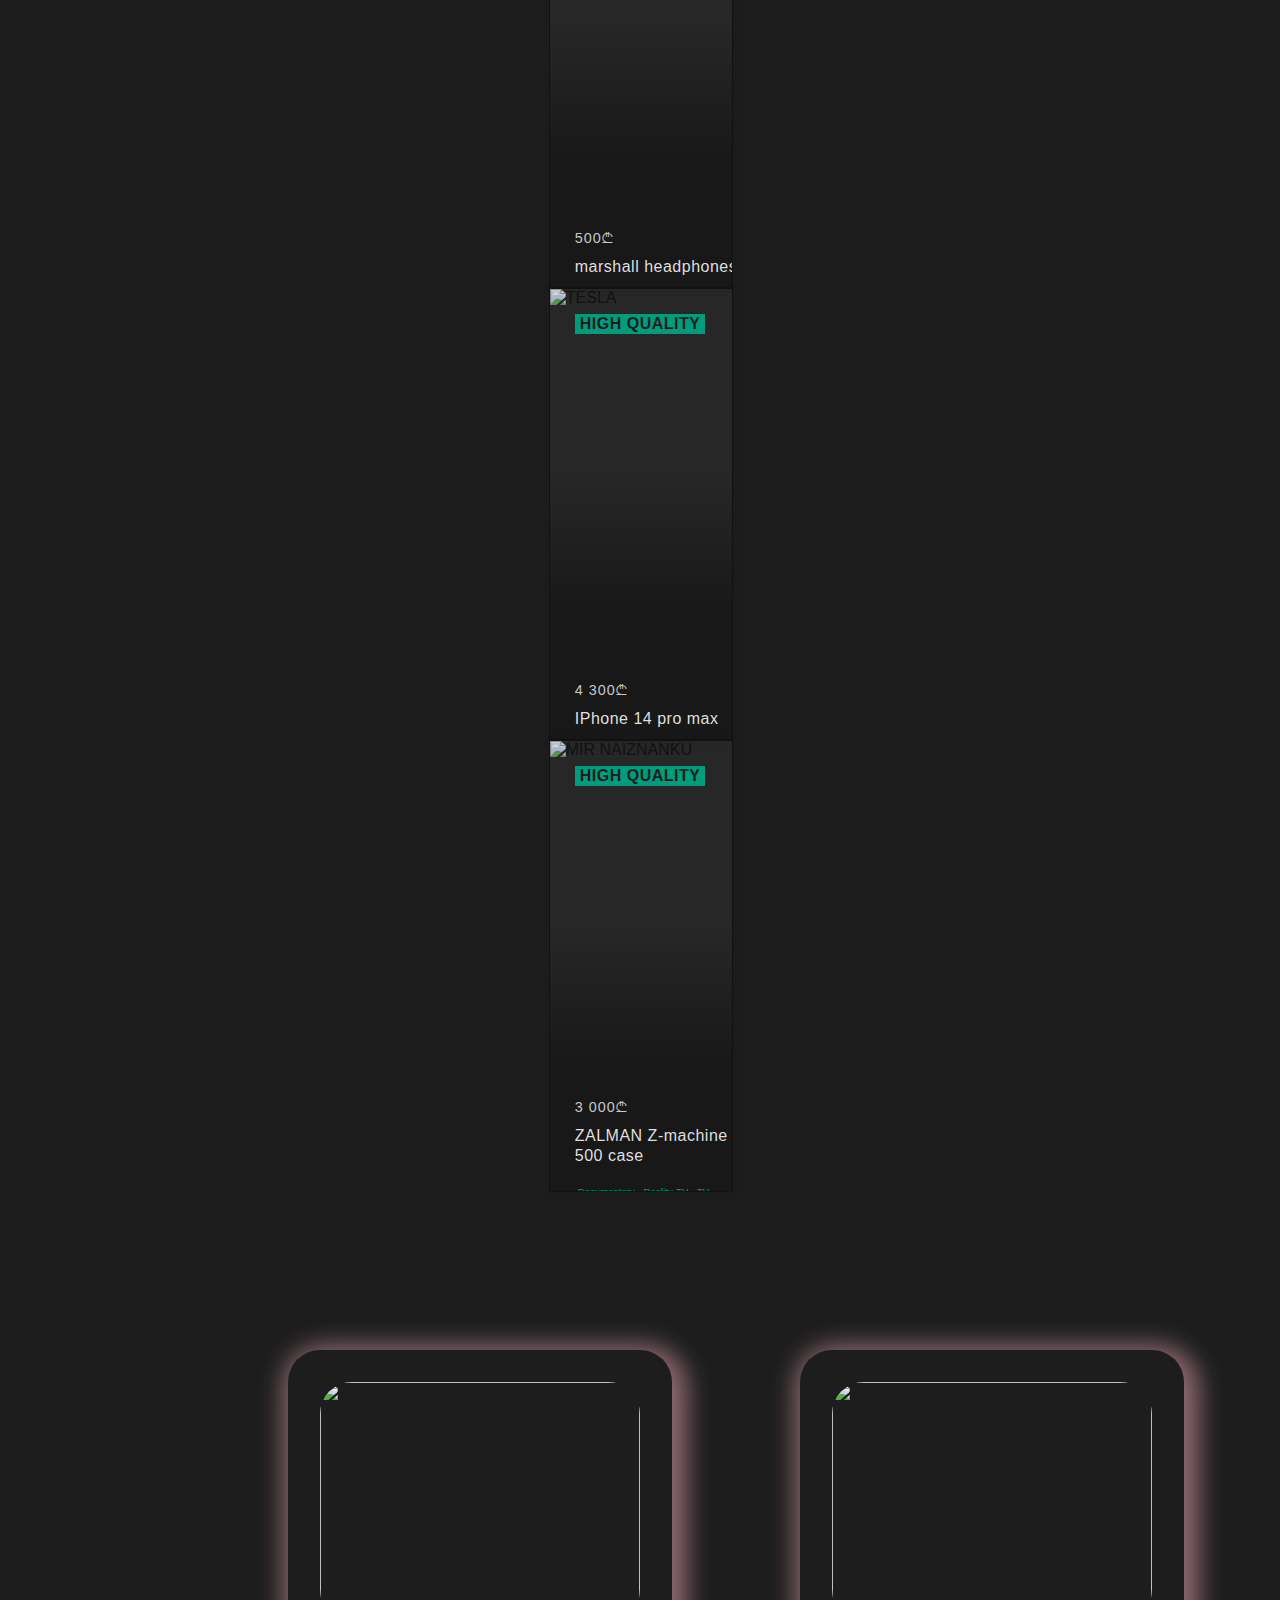
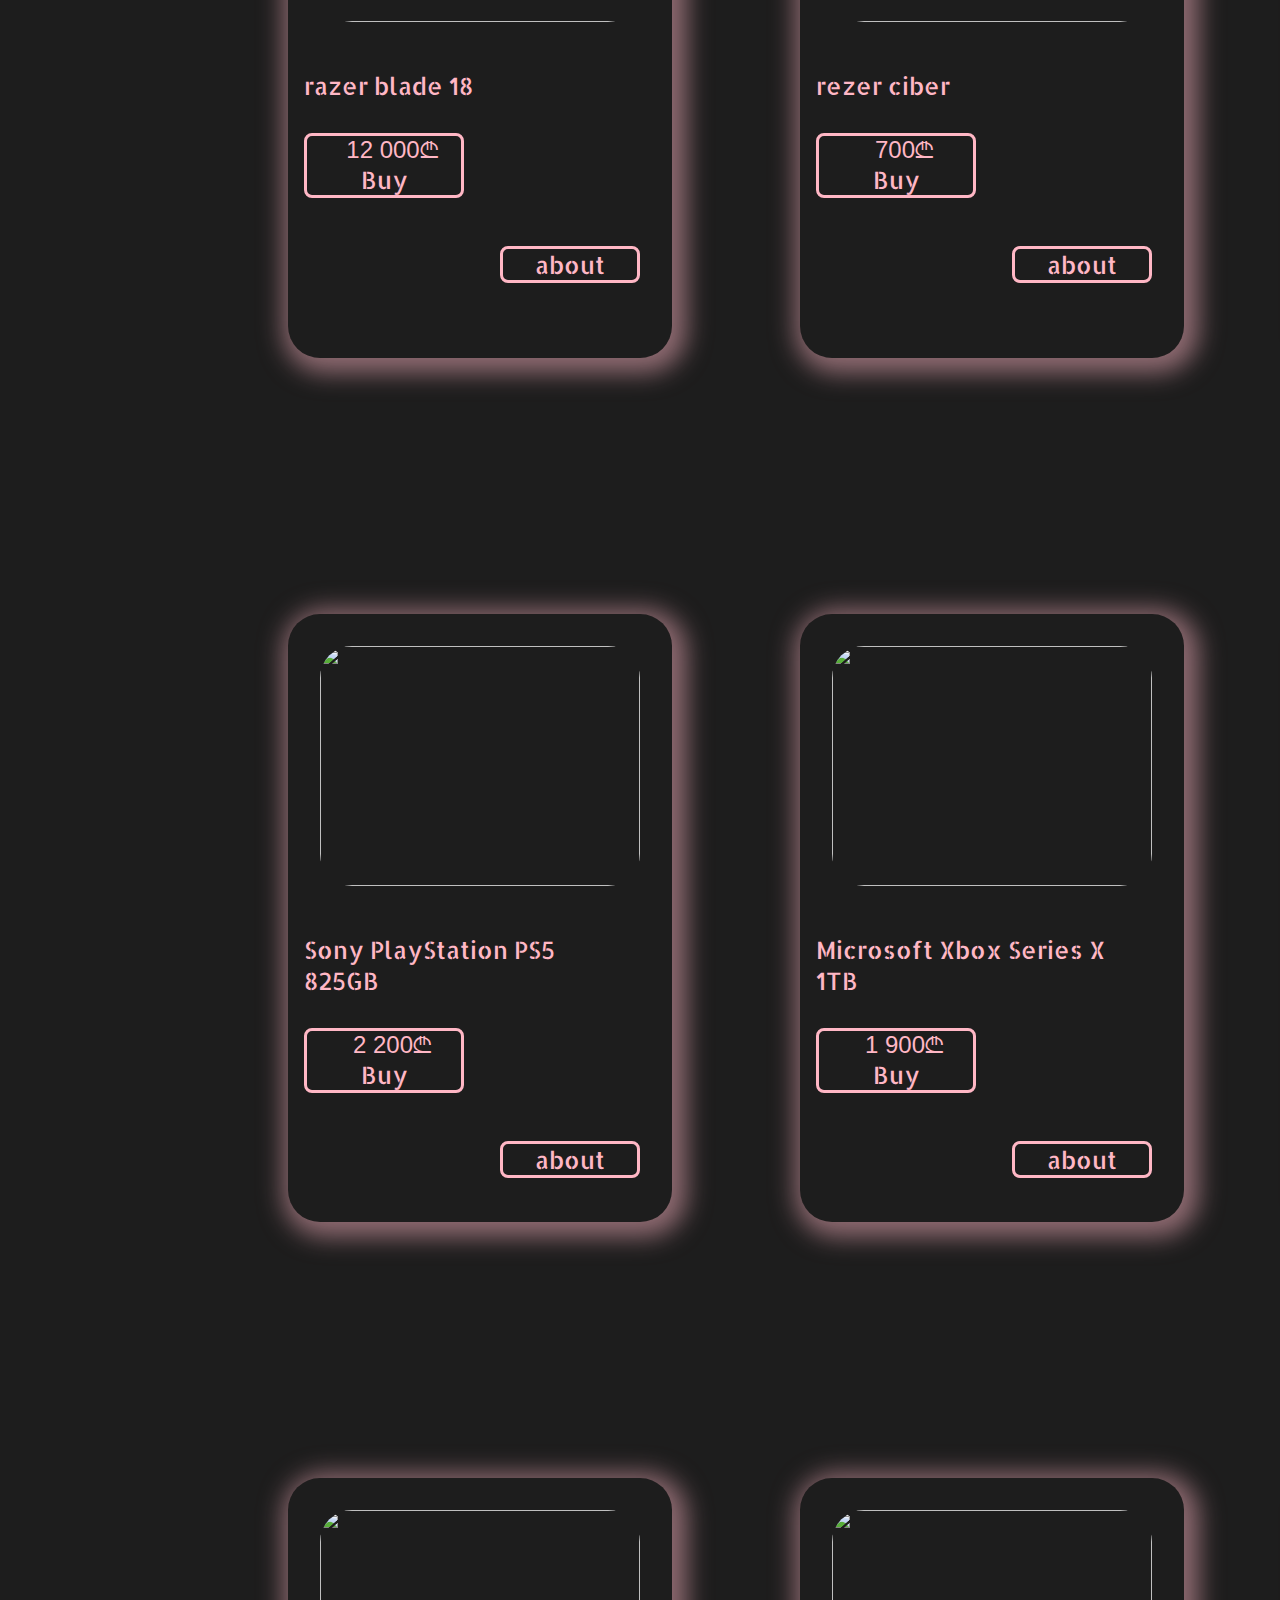
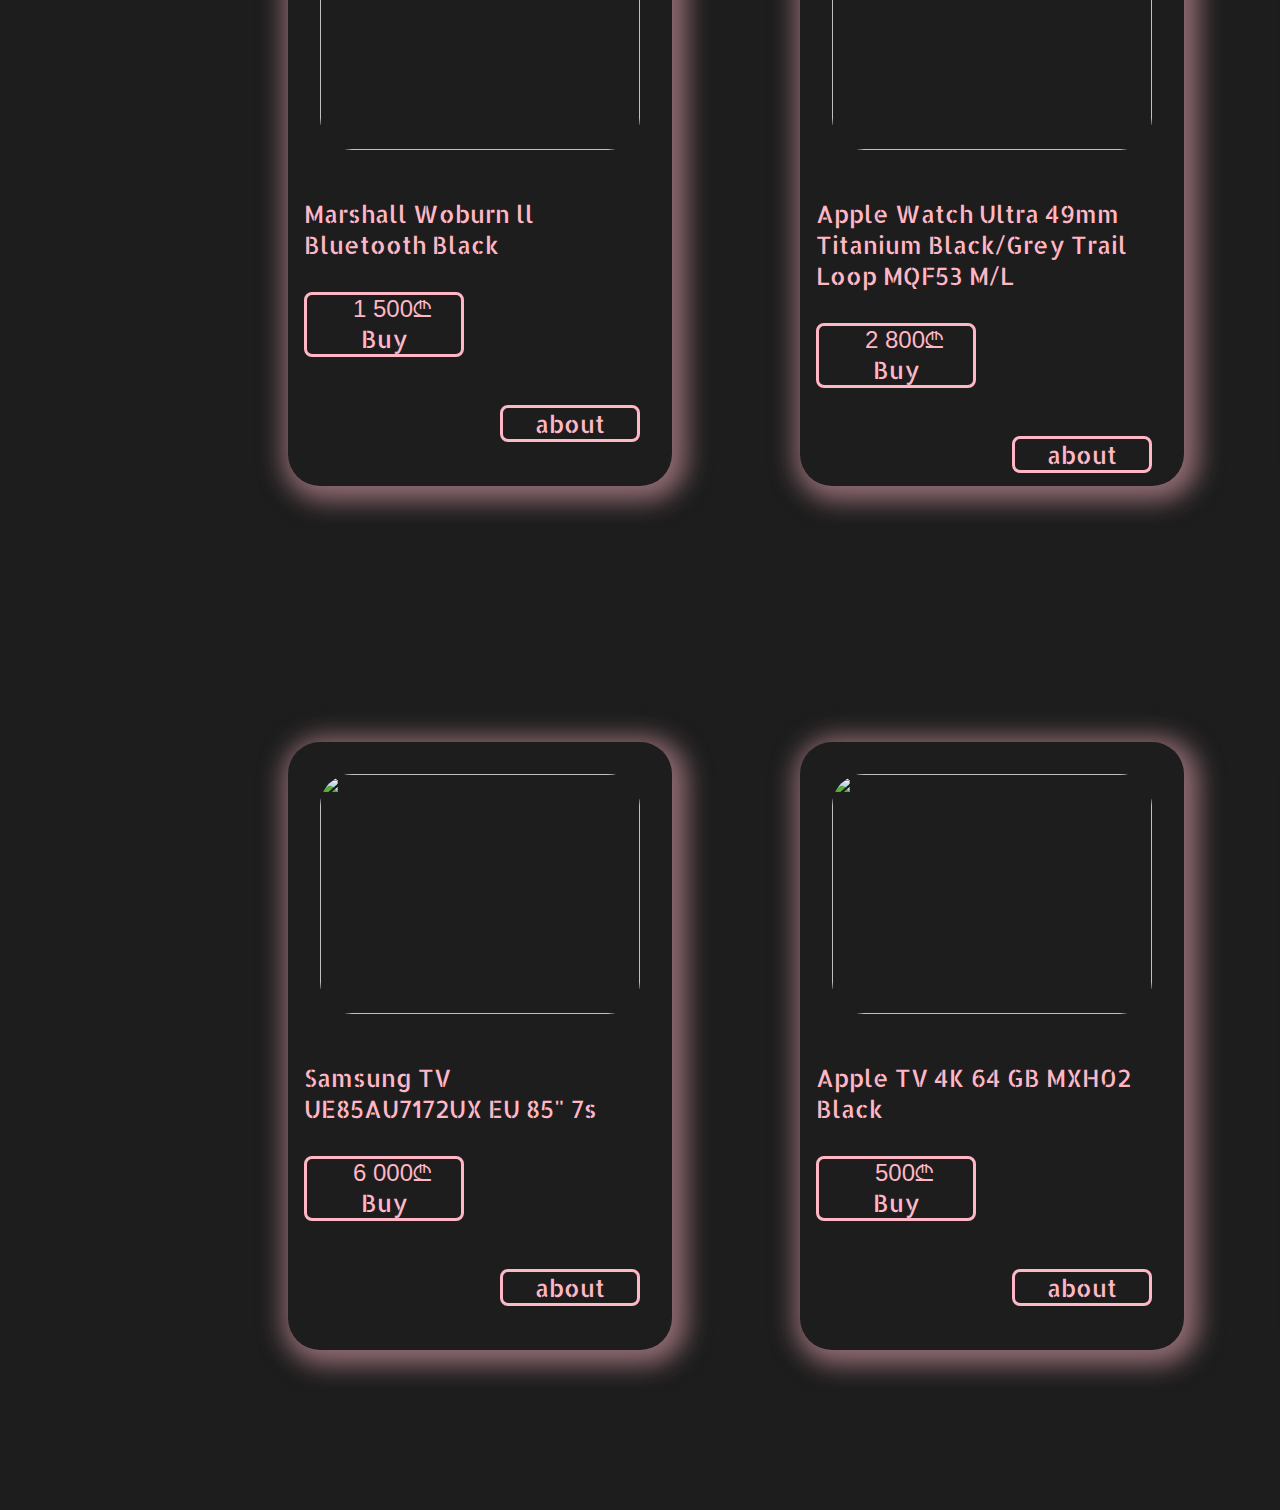
==== commit ba312313: "end" ====
--- a/index.html
+++ b/index.html
@@ -47,19 +47,19 @@
           <div class="swiper-wrapper">
             <div class="swiper-slide">
               <div class="main-slider-box">
-                <a href="./TG.html" class="main-slide-overlay">
-                  <i class="fa-solid fa-play"></i>
-                </a>
-                <div class="main-slider-img">
-                  <img src="./img/Market Room.png" alt="Tokyo Ghoul" />
-                </div>
-  
-                <div class="main-slider-text">
-                  <span class="quality"> High quality </span>
-                  <div class="bottom-text">
-                    <div class="movie-name">
-                      <span>2014</span>
-                      <strong>Tokyo Ghoul</strong>
+                <a href="#" class="main-slide-overlay">
+                  <i class="fa-solid fa-cart-shopping"></i>
+                </a>
+                <div class="main-slider-img">
+                  <img src="https://aftec.com.ar/wp-content/uploads/2021/05/Mouse-Razer-Viper-Ultimate-Quartz-02.jpg" alt="Tokyo Ghoul" />
+                </div>
+  
+                <div class="main-slider-text">
+                  <span class="quality"> High quality </span>
+                  <div class="bottom-text">
+                    <div class="movie-name">
+                      <span>1 200₾</span>
+                      <strong>razer pink full gear</strong>
                     </div>
   
                     <div class="category-rating">
@@ -79,12 +79,12 @@
   
             <div class="swiper-slide">
               <div class="main-slider-box">
-                <a href="./SPR.html" class="main-slide-overlay">
-                  <i class="fa-solid fa-play"></i>
+                <a href="#" class="main-slide-overlay">
+                  <i class="fa-solid fa-cart-shopping"></i>
                 </a>
                 <div class="main-slider-img">
                   <img
-                    src="https://ae01.alicdn.com/kf/H360e003b027e48b186ef54320df0a1ffF/Original-Razer-Viper-Ultimate-Cyberpunk-2077-Edition-Wireless-20-000-DPI-Gaming-Mouse-with-Charging-Dock.jpg"
+                    src="https://assets2.razerzone.com/images/pnx.assets/27e00c703f6b04e29c228dab925192b3/razer-cyberpunk--mobile.jpg"
                     alt="BAND OF BROTHERS"
                   />
                 </div>
@@ -93,8 +93,8 @@
                   <span class="quality"> High quality </span>
                   <div class="bottom-text">
                     <div class="movie-name">
-                      <span>1998</span>
-                      <strong>Saving Private Ryan</strong>
+                      <span>800₾</span>
+                      <strong>razer cyber punk keyboard</strong>
                     </div>
   
                     <div class="category-rating">
@@ -114,8 +114,8 @@
   
             <div class="swiper-slide">
               <div class="main-slider-box">
-                <a href="./SPR.html" class="main-slide-overlay">
-                  <i class="fa-solid fa-play"></i>
+                <a href="#" class="main-slide-overlay">
+                  <i class="fa-solid fa-cart-shopping"></i>
                 </a>
                 <div class="main-slider-img">
                   <img
@@ -128,8 +128,8 @@
                   <span class="quality"> High quality </span>
                   <div class="bottom-text">
                     <div class="movie-name">
-                      <span>1998</span>
-                      <strong>Saving Private Ryan</strong>
+                      <span>300₾</span>
+                      <strong>legion headphones</strong>
                     </div>
   
                     <div class="category-rating">
@@ -149,19 +149,19 @@
   
             <div class="swiper-slide">
               <div class="main-slider-box">
-                <a href="./RUSH HOUR.html" class="main-slide-overlay">
-                  <i class="fa-solid fa-play"></i>
-                </a>
-                <div class="main-slider-img">
-                  <img src="./img/Rush hour poster.jpg" alt="RUSH HOUR" />
-                </div>
-  
-                <div class="main-slider-text">
-                  <span class="quality"> High quality </span>
-                  <div class="bottom-text">
-                    <div class="movie-name">
-                      <span>1998</span>
-                      <strong>RUSH HOUR</strong>
+                <a href="#" class="main-slide-overlay">
+                  <i class="fa-solid fa-cart-shopping"></i>
+                </a>
+                <div class="main-slider-img">
+                  <img src="https://www.digitaltrends.com/wp-content/uploads/2016/05/Marshall-Major-II-bottom.jpg?p=1" alt="RUSH HOUR" />
+                </div>
+  
+                <div class="main-slider-text">
+                  <span class="quality"> High quality </span>
+                  <div class="bottom-text">
+                    <div class="movie-name">
+                      <span>500₾</span>
+                      <strong>marshall headphones</strong>
                     </div>
   
                     <div class="category-rating">
@@ -182,19 +182,19 @@
   
             <div class="swiper-slide">
               <div class="main-slider-box">
-                <a href="./TESLA.html" class="main-slide-overlay">
-                  <i class="fa-solid fa-play"></i>
-                </a>
-                <div class="main-slider-img">
-                  <img src="./img/tesla poster.jpg" alt="TESLA" />
-                </div>
-  
-                <div class="main-slider-text">
-                  <span class="quality"> High quality </span>
-                  <div class="bottom-text">
-                    <div class="movie-name">
-                      <span>2020</span>
-                      <strong>TESLA</strong>
+                <a href="#" class="main-slide-overlay">
+                  <i class="fa-solid fa-cart-shopping"></i>
+                </a>
+                <div class="main-slider-img">
+                  <img src="https://iplus.com.ge/images/detailed/7/0182344_apple-iphone-14-pro-128gb-space-black_550_13dj-12.jpeg" alt="TESLA" />
+                </div>
+  
+                <div class="main-slider-text">
+                  <span class="quality"> High quality </span>
+                  <div class="bottom-text">
+                    <div class="movie-name">
+                      <span>4 300₾</span>
+                      <strong>IPhone 14 pro max</strong>
                     </div>
   
                     <div class="category-rating">
@@ -212,19 +212,19 @@
   
             <div class="swiper-slide">
               <div class="main-slider-box">
-                <a href="./МН.html" class="main-slide-overlay">
-                  <i class="fa-solid fa-play"></i>
-                </a>
-                <div class="main-slider-img">
-                  <img src="./img/МИР НАИЗНАНКУ poster.jpg" alt="MIR NAIZNANKU" />
-                </div>
-  
-                <div class="main-slider-text">
-                  <span class="quality"> High quality </span>
-                  <div class="bottom-text">
-                    <div class="movie-name">
-                      <span>2010</span>
-                      <strong>МИР НАИЗНАНКУ</strong>
+                <a href="#" class="main-slide-overlay">
+                  <i class="fa-solid fa-cart-shopping"></i>
+                </a>
+                <div class="main-slider-img">
+                  <img src="https://www.zalman.com/cmm/fms/getImage.do?atchFileId=FILE_000000000014226&fileSn=2" alt="MIR NAIZNANKU" />
+                </div>
+  
+                <div class="main-slider-text">
+                  <span class="quality"> High quality </span>
+                  <div class="bottom-text">
+                    <div class="movie-name">
+                      <span>3 000₾</span>
+                      <strong>ZALMAN Z-machine 500 case</strong>
                     </div>
   
                     <div class="category-rating">
@@ -255,21 +255,87 @@
       <section class="center">
         <article id="displayPost">
         <div class="card">
-          <div class="card-img"><img src="./img/Market Room.png" alt=""></div>
-          <div class="card-title">Lorem ipsum dolor sit amet consectetur adipisicing elit.</div>
-          <div class="card-buy-btn"><button><div class="card-price">400₾</div> Buy <i class="fa-solid fa-arrow-right"></i></button></div>
-        </div>
-
-        <div class="card">
-          <div class="card-img"><img src="https://cdn.onoff.ge/media/thumbs/068/0682515_lenovo-legion-h600-wireless_415.jpeg" alt=""></div>
-          <div class="card-title">Lorem ipsum dolor sit amet consectetur adipisicing elit.</div>
-          <div class="card-buy-btn"><button><div class="card-price">400₾</div> Buy <i class="fa-solid fa-arrow-right"></i></button></div>
-        </div>
-
-        <div class="card">
-          <div class="card-img"><img src="https://ae01.alicdn.com/kf/H360e003b027e48b186ef54320df0a1ffF/Original-Razer-Viper-Ultimate-Cyberpunk-2077-Edition-Wireless-20-000-DPI-Gaming-Mouse-with-Charging-Dock.jpg" alt=""></div>
-          <div class="card-title">Lorem ipsum dolor sit amet consectetur adipisicing elit.</div>
-          <div class="card-buy-btn"><button><div class="card-price">400₾</div> Buy <i class="fa-solid fa-arrow-right"></i></button></div>
+          <div class="card-img"><img src="https://static.tweaktown.com/news/8/9/89441_03_razer-blade-18-gaming-laptop-teased-inch-display-intel-core-i9-13900hx-cpu_full.jpg" alt=""></div>
+          <div class="card-title">razer blade 18</div>
+          <div class="card-buy-btn"><button><div class="card-price">12 000₾</div> Buy <i class="fa-solid fa-arrow-right"></i></button></div>
+          <div class="about"><button><a href="#" class="title">about</a></button></div>
+        </div>
+
+        <div class="card">
+          <div class="card-img"><img src="https://assets-prd.ignimgs.com/2022/09/28/razerviperultimatecyberpunk-1664397112751.jpg" alt=""></div>
+          <div class="card-title">rezer ciber</div>
+          <div class="card-buy-btn"><button><div class="card-price">700₾</div> Buy <i class="fa-solid fa-arrow-right"></i></button></div>
+          <div class="about"><button><a href="#" class="title">about</a></button></div>
+        </div>
+
+        <div class="card">
+          <div class="card-img"><img src="https://www.techadvisor.com/wp-content/uploads/2023/01/alienware-m18-gaming-laptop.jpg?quality=50&strip=all" alt=""></div>
+          <div class="card-title">Alienware m18</div>
+          <div class="card-buy-btn"><button><div class="card-price">9 000₾</div> Buy <i class="fa-solid fa-arrow-right"></i></button></div>
+          <div class="about"><button><a href="#" class="title">about</a></button></div>
+        </div>
+      
+        <div class="card">
+          <div class="card-img"><img src="https://www.gizchina.com/wp-content/uploads/images/2023/02/PS5-Pro.jpeg" alt=""></div>
+          <div class="card-title">Sony PlayStation PS5 825GB</div>
+          <div class="card-buy-btn"><button><div class="card-price">2 200₾</div> Buy <i class="fa-solid fa-arrow-right"></i></button></div>
+          <div class="about"><button><a href="#" class="title">about</a></button></div>
+        </div>
+
+        <div class="card">
+          <div class="card-img"><img src="https://www.gamespot.com/a/uploads/screen_kubrick/1574/15747411/3756082-xbox-series-x-review-promothumb.jpg" alt=""></div>
+          <div class="card-title">Microsoft Xbox Series X 1TB</div>
+          <div class="card-buy-btn"><button><div class="card-price">1 900₾</div> Buy <i class="fa-solid fa-arrow-right"></i></button></div>
+          <div class="about"><button><a href="#" class="title">about</a></button></div>
+        </div>
+
+        <div class="card">
+          <div class="card-img"><img src="https://assets2.cbsnewsstatic.com/hub/i/2021/10/07/f7df0883-2014-4766-9223-ccfbd80ed1c8/nintendo-switch-oled.jpg" alt=""></div>
+          <div class="card-title">Nintendo Switch 2</div>
+          <div class="card-buy-btn"><button><div class="card-price">900₾</div> Buy <i class="fa-solid fa-arrow-right"></i></button></div>
+          <div class="about"><button><a href="#" class="title">about</a></button></div>
+        </div>
+
+        <div class="card">
+          <div class="card-img"><img src="https://img.zoommer.ge/zoommer-images/thumbs/0101014_marshall-woburn-ll-bluetooth-black_550.png" alt=""></div>
+          <div class="card-title">Marshall Woburn ll Bluetooth Black</div>
+          <div class="card-buy-btn"><button><div class="card-price">1 500₾</div> Buy <i class="fa-solid fa-arrow-right"></i></button></div>
+          <div class="about"><button><a href="#" class="title">about</a></button></div>
+        </div>
+
+        <div class="card">
+          <div class="card-img"><img src="https://img.zoommer.ge/zoommer-images/thumbs/0178630_apple-watch-ultra-49mm-titanium-blackgrey-trail-loop-mqf53-ml_550.jpeg" alt=""></div>
+          <div class="card-title">Apple Watch Ultra 49mm Titanium Black/Grey Trail Loop MQF53 M/L</div>
+          <div class="card-buy-btn"><button><div class="card-price">2 800₾</div> Buy <i class="fa-solid fa-arrow-right"></i></button></div>
+          <div class="about"><button><a href="#" class="title">about</a></button></div>
+        </div>
+
+        <div class="card">
+          <div class="card-img"><img src="https://img.zoommer.ge/zoommer-images/thumbs/0136012_canon-eos-5d-mark-iv-24-105mm-is-ii-usm-black_550.jpeg" alt=""></div>
+          <div class="card-title">Canon EOS 5D Mark IV 24-105mm IS II USM Black</div>
+          <div class="card-buy-btn"><button><div class="card-price">9 800₾</div> Buy <i class="fa-solid fa-arrow-right"></i></button></div>
+          <div class="about"><button><a href="#" class="title">about</a></button></div>
+        </div>
+
+        <div class="card">
+          <div class="card-img"><img src="https://img.zoommer.ge/zoommer-images/thumbs/0166503_samsung-tv-ue85au7172ux-eu_550.jpeg" alt=""></div>
+          <div class="card-title">Samsung TV UE85AU7172UX EU 85" 7s</div>
+          <div class="card-buy-btn"><button><div class="card-price">6 000₾</div> Buy <i class="fa-solid fa-arrow-right"></i></button></div>
+          <div class="about"><button><a href="#" class="title">about</a></button></div>
+        </div>
+
+        <div class="card">
+          <div class="card-img"><img src="https://img.zoommer.ge/zoommer-images/thumbs/0149049_apple-tv-4k-64-gb-mxh02-black_550.jpeg" alt=""></div>
+          <div class="card-title">Apple TV 4K 64 GB MXH02 Black</div>
+          <div class="card-buy-btn"><button><div class="card-price">500₾</div> Buy <i class="fa-solid fa-arrow-right"></i></button></div>
+          <div class="about"><button><a href="#" class="title">about</a></button></div>
+        </div>
+
+        <div class="card">
+          <div class="card-img"><img src="https://img.zoommer.ge/zoommer-images/thumbs/0165787_xiaomi-mi-router-ax3200-dvb4314gl-black_550.jpeg" alt=""></div>
+          <div class="card-title">Xiaomi Mi Router AX3200 DVB4314GL Black</div>
+          <div class="card-buy-btn"><button><div class="card-price">250₾</div> Buy <i class="fa-solid fa-arrow-right"></i></button></div>
+          <div class="about"><button><a href="#" class="title">about</a></button></div>
         </div>
       </article>
       <article class="displayAfter"></article>
@@ -286,6 +352,7 @@
     <script src="./jQuery.js"></script>
     <script src="./firebase.js"></script>
     <script src="./post.js"></script>
+    <script src="./zoomIn.js"></script>
     <script src="./main.js"></script>
   </body>
 </html>
--- a/style.css
+++ b/style.css
@@ -77,7 +77,7 @@
 
 .nav .navigation li a{
     color: #ffb7c5;
-    font-size: 1.8rem;
+    font-size: 1.5rem;
     font-family: 'Allerta Stencil', sans-serif;
 }
 .nav .navigation li a img{
@@ -87,7 +87,7 @@
 }
 
 .nav .navigation li a:hover{
-    font-size: 2rem;
+    font-size: 1.8rem;
     color: #00755D;
     transition: all ease 0.3s;
 }
@@ -137,37 +137,40 @@
 #displayPost{
     /* display: grid;
     grid-template-columns: repeat(3, 0.2fr); */
-    display: flex;
-    justify-content: center;
-    align-items: center;
+    display: grid;
+    grid-template-columns: repeat(3, 1fr);
     gap: 8rem;
+    margin-right: 18rem;
+    margin-left: 18rem;
 }
 
 .card{
-    width: 20rem;
-    height: 30rem;
+    width: auto;
+    height: 38rem;
     background-color: transparent;
     color: #ffb7c5;
     border-radius: 2rem;
-    font-size: 1.2rem;
+    font-size: 1.5rem;
     position: relative;
     margin-top: 8rem;
     box-shadow: #ffb7c580 5px 5px 25px 10px;
 }
 
 .card-img img{
-    width: 15rem;
+    width: 20rem;
     height: 15rem;
     margin-left: 2.5rem;
-    margin-top: 2rem;
+    margin: 2rem;
     border-radius: 2rem;
     background-size: cover;
+    object-fit: cover;
 }
 
 .card-title{
-    width: 80%;
+    width: 20rem;
     margin: 1rem;
     color: #ffb7c5;
+    font-family: 'Allerta Stencil', sans-serif;
 }
 
 .card-price{
@@ -175,18 +178,18 @@
 }
 
 .card-buy-btn button{
-    width: 15rem;
+    width: 10rem;
     color: #ffb7c5;
     cursor: pointer;
     border: none;
     background: none;
-    font-size: 2rem;
+    font-size: 1.5rem;
     border: 0.2rem solid #ffb7c5;
     border-radius: 0.5rem;
     padding-left: 1rem;
     padding-right: 1rem;
-    margin-top: 0.5rem;
-    margin-left: 2.5rem;
+    margin: 1rem;
+    font-family: 'Allerta Stencil', sans-serif;
 }
 
 .card-buy-btn button:hover{
@@ -194,6 +197,42 @@
     color: #1D1D1D;
     border: 0.2rem solid #ffb7c5;
     transition: all ease 0.3s;
+}
+
+.about{
+  display: flex;
+  justify-content: flex-end;
+  align-items: center;
+}
+
+.about button{
+  margin-right: 1rem;
+  color: #ffb7c5;
+  cursor: pointer;
+  border: none;
+  background: none;
+  font-size: 1.5rem;
+  border: 0.2rem solid #ffb7c5;
+  border-radius: 0.5rem;
+  padding-left: 1rem;
+  padding-right: 1rem;
+  margin: 2rem;
+}
+
+.about .title{
+  margin: 1rem;
+  color: #ffb7c5;
+  font-family: 'Allerta Stencil', sans-serif;
+}
+
+.about button:hover{
+  background-color: #ffb7c5;
+  border: 0.2rem solid #ffb7c5;
+  transition: all ease 0.3s;
+}
+
+.about button .title:hover{
+  color: #1D1D1D;
 }
 
 /** slider */
